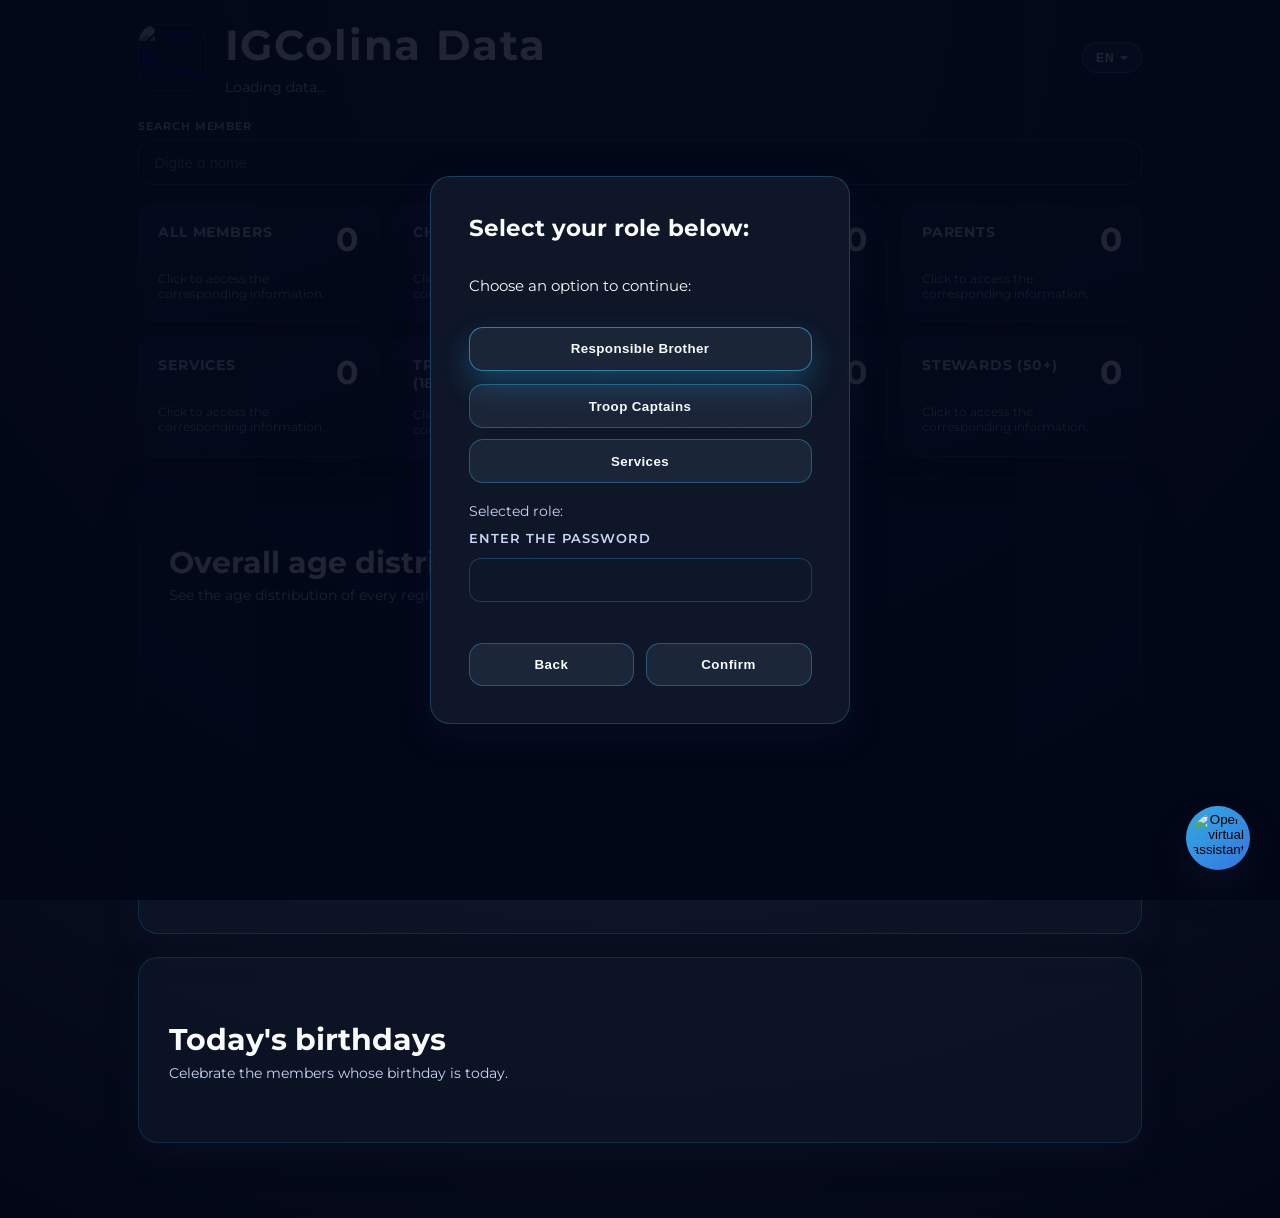
==== index.html @ 629c03e0 "Show service categories as tags" ====
<!DOCTYPE html>
<html lang="pt-BR">
  <head>
    <meta charset="UTF-8" />
    <meta name="viewport" content="width=device-width, initial-scale=1" />
    <title>Dados da IGColina</title>
    <link rel="stylesheet" href="styles.css" />
    <link rel="preconnect" href="https://fonts.googleapis.com" />
    <link rel="preconnect" href="https://fonts.gstatic.com" crossorigin />
    <link
      href="https://fonts.googleapis.com/css2?family=Montserrat:wght@400;600;700&display=swap"
      rel="stylesheet"
    />
  </head>
  <body data-page="dashboard">
    <header class="app-header">
      <div class="branding">
        <a
          class="logo-link"
          href="index.html"
          aria-label="Início · Dados da IGColina"
        >
          <img
            class="logo-image"
            src="https://simp6.selti-delivery.ru/images3/Fulltv-1714e57181860ce81.png"
            alt="Logo da IGColina"
          />
        </a>
        <div class="header-content">
          <h1 id="app-title">Dados da IGColina</h1>
          <p id="last-updated">Carregando dados...</p>
        </div>
        <div class="language-switcher" id="language-switcher" hidden>
          <button
            type="button"
            class="language-toggle"
            id="language-toggle"
            aria-haspopup="true"
            aria-expanded="false"
            aria-label="Selecionar idioma"
          >
            <span id="language-toggle-label">PT</span>
          </button>
          <ul class="language-menu" id="language-menu" role="menu" hidden></ul>
        </div>
        <div class="user-profile" id="user-profile" hidden>
          <button
            type="button"
            class="user-profile-toggle"
            id="user-menu-toggle"
            aria-haspopup="true"
            aria-expanded="false"
          >
            <span class="user-profile-label" id="user-profile-label"
              >Perfil</span
            >
          </button>
          <div class="user-profile-menu" id="user-menu" role="menu" hidden>
            <p class="user-profile-title" id="user-profile-title">Perfil atual</p>
            <p class="user-profile-role" id="user-menu-role">—</p>
            <p class="user-profile-description" id="user-menu-detail"></p>
            <button
              type="button"
              class="user-profile-action"
              id="manage-services"
              role="menuitem"
            >
              Gerenciar serviços
            </button>
            <button
              type="button"
              class="user-profile-action"
              id="switch-user"
              role="menuitem"
            >
              Trocar de usuário
            </button>
          </div>
        </div>
      </div>
      <div class="search-wrapper">
        <label for="search" id="search-label">Pesquisar Irmão</label>
        <div class="search-input">
          <input
            type="search"
            id="search"
            placeholder="Digite o nome"
            autocomplete="off"
            aria-autocomplete="list"
          />
          <ul id="suggestions" role="listbox" aria-label="Sugestões"></ul>
        </div>
      </div>
    </header>

    <main>
      <section class="cards" aria-live="polite">
        <article class="card" data-category="total" role="button" tabindex="0">
          <div class="card-header">
            <h2>Total de Irmãos</h2>
            <span class="value" id="total-count">0</span>
          </div>
          <p class="card-hint">Clique para acessar as informações correspondentes.</p>
        </article>
        <article class="card" data-category="children" role="button" tabindex="0">
          <div class="card-header">
            <h2>Crianças (0-10)</h2>
            <span class="value" id="children-count">0</span>
          </div>
          <p class="card-hint">Clique para acessar as informações correspondentes.</p>
        </article>
        <article class="card" data-category="teens" role="button" tabindex="0">
          <div class="card-header">
            <h2>Adolescentes (11-17)</h2>
            <span class="value" id="teens-count">0</span>
          </div>
          <p class="card-hint">Clique para acessar as informações correspondentes.</p>
        </article>
        <article class="card" data-category="parents" role="button" tabindex="0">
          <div class="card-header">
            <h2>Pais</h2>
            <span class="value" id="parents-count">0</span>
          </div>
          <p class="card-hint">Clique para acessar as informações correspondentes.</p>
        </article>
        <article class="card" data-category="services" role="button" tabindex="0">
          <div class="card-header">
            <h2>Serviços</h2>
            <span class="value" id="services-count">0</span>
          </div>
          <p class="card-hint">Clique para acessar as informações correspondentes.</p>
        </article>
        <article class="card" data-category="captains" role="button" tabindex="0">
          <div class="card-header">
            <h2>Capitães de Tropa (18-29)</h2>
            <span class="value" id="captains-count">0</span>
          </div>
          <p class="card-hint">Clique para acessar as informações correspondentes.</p>
        </article>
        <article class="card" data-category="braves" role="button" tabindex="0">
          <div class="card-header">
            <h2>Valentes de Davi (30-49)</h2>
            <span class="value" id="braves-count">0</span>
          </div>
          <p class="card-hint">Clique para acessar as informações correspondentes.</p>
        </article>
        <article class="card" data-category="stewards" role="button" tabindex="0">
          <div class="card-header">
            <h2>Intendentes (50+)</h2>
            <span class="value" id="stewards-count">0</span>
          </div>
          <p class="card-hint">Clique para acessar as informações correspondentes.</p>
        </article>
      </section>

      <section class="overview" aria-labelledby="overview-title">
        <div class="section-header">
          <h2 id="overview-title">Distribuição geral de idades</h2>
          <p id="overview-description">
            Visualize a idade de todos os irmãos cadastrados.
          </p>
        </div>
        <div class="chart-container">
          <canvas id="overall-age-chart" aria-label="Gráfico geral de idades" role="img"></canvas>
          <p class="empty-message" id="overall-empty">Nenhum dado de idade disponível.</p>
        </div>
      </section>

      <section
        class="birthdays"
        id="birthday-section"
        aria-labelledby="birthday-title"
        hidden
      >
        <div class="section-header">
          <h2 id="birthday-title">Aniversariantes de hoje</h2>
          <p class="birthdays-description">
            Celebre com os irmãos que comemoram aniversário nesta data.
          </p>
        </div>
        <ul class="birthday-list" id="birthday-list" aria-live="polite"></ul>
        <p class="empty-message" id="birthday-empty">
          Nenhum aniversariante encontrado para hoje.
        </p>
      </section>

      <section id="status" class="status"></section>
    </main>

    <div
      class="parent-choice"
      id="parent-choice"
      role="dialog"
      aria-modal="true"
      aria-hidden="true"
      hidden
    >
      <div class="parent-choice-content" role="document">
        <button
          type="button"
          class="parent-choice-close"
          id="parent-choice-close"
          aria-label="Fechar"
        >
          ×
        </button>
        <h2 id="parent-choice-title">Selecione o responsável</h2>
        <p id="parent-choice-question">Pai ou mãe?</p>
        <div class="parent-choice-actions">
          <button type="button" id="parent-choice-father">Pai</button>
          <button type="button" id="parent-choice-mother">Mãe</button>
          <button type="button" id="parent-choice-cancel" class="secondary">
            Cancelar
          </button>
        </div>
      </div>
    </div>

    <div
      class="access-modal"
      id="access-modal"
      role="dialog"
      aria-modal="true"
      aria-hidden="true"
    >
      <div class="access-modal-content">
        <h2 id="access-title">Selecione a seguir sua função:</h2>
        <p id="access-description">Escolha uma opção para continuar:</p>
        <div class="access-options" id="access-options">
          <button type="button" data-access-role="responsavel">
            Irmão Responsável
          </button>
          <button type="button" data-access-role="capitao">
            Capitães de Tropa
          </button>
          <button type="button" data-access-role="servicos">
            Serviços
          </button>
        </div>
        <form class="access-form" id="access-form" hidden>
          <p class="access-selected-role" id="access-selected-text">
            Função selecionada: <span id="selected-role-label"></span>
          </p>
          <label for="access-password" id="access-password-label"
            >Digite a senha</label
          >
          <input
            type="password"
            id="access-password"
            name="access-password"
            autocomplete="off"
            required
          />
          <p class="access-error" id="access-error" role="alert"></p>
          <div class="access-actions">
            <button type="button" id="access-back">Voltar</button>
            <button type="submit" id="access-confirm">Confirmar</button>
          </div>
        </form>
      </div>
    </div>

    <div class="modal" id="details-modal" role="dialog" aria-modal="true" aria-hidden="true">
      <div class="modal-content">
        <button class="close-button" id="close-modal" aria-label="Fechar">
          &times;
        </button>
        <h2 id="modal-name">Detalhes</h2>
        <dl id="modal-details"></dl>
        <div class="service-controls" id="service-controls" hidden>
          <div class="service-tags-wrapper">
            <h3 id="service-tags-label">Serviços desempenhados</h3>
            <div
              class="service-tags"
              id="service-tags"
              aria-live="polite"
              aria-labelledby="service-tags-label"
            ></div>
          </div>
          <fieldset class="service-checklist" id="service-checklist" disabled>
            <legend id="service-select-label">Serviços disponíveis</legend>
            <div class="service-checklist-options" id="service-checklist-options"></div>
          </fieldset>
          <p class="service-feedback" id="service-feedback"></p>
        </div>
      </div>
    </div>

    <template id="detail-row-template">
      <div class="detail-row">
        <dt></dt>
        <dd></dd>
      </div>
    </template>

    <button
      type="button"
      class="assistant-toggle"
      id="assistant-toggle"
      aria-haspopup="dialog"
      aria-expanded="false"
      aria-controls="assistant-panel"
    >
      <img
        src="https://simp6.selti-delivery.ru/images3/3d-friendly-cute-robot-assistente-virtual-inteligente-bot-chatbot-mascote-ai-inteligencia-artificial_95505-3959f41aca59707a80b.jpg"
        alt="Abrir assistente virtual"
      />
    </button>
    <div
      class="assistant-panel"
      id="assistant-panel"
      role="dialog"
      aria-modal="false"
      tabindex="-1"
      hidden
    >
      <div class="assistant-header">
        <div>
          <h2 id="assistant-title">JP assistant</h2>
          <p id="assistant-subtitle">Posso ajudar com dúvidas sobre a dashboard.</p>
        </div>
        <button
          type="button"
          class="assistant-close"
          id="assistant-close"
          aria-label="Fechar assistente"
        >
          &times;
        </button>
      </div>
      <div class="assistant-body">
        <div
          class="assistant-conversation"
          id="assistant-conversation"
          aria-live="polite"
        ></div>
        <div class="assistant-questions" id="assistant-questions"></div>
        <form class="assistant-form" id="assistant-form" hidden>
          <label class="sr-only" for="assistant-input" id="assistant-input-label"
            >Descreva sua dúvida</label
          >
          <div class="assistant-input-group">
            <input
              type="text"
              id="assistant-input"
              name="assistant-input"
              placeholder="Digite sua dúvida"
              autocomplete="off"
            />
            <button type="submit" id="assistant-submit">Enviar</button>
          </div>
        </form>
      </div>
    </div>

    <script src="https://cdn.jsdelivr.net/npm/chart.js"></script>
    <script src="script.js" type="module"></script>
  </body>
</html>
---- styles.css ----
:root {
  --bg: #0f172a;
  --bg-card: #1e293b;
  --bg-card-hover: #27344d;
  --text-primary: #f8fafc;
  --text-secondary: #cbd5f5;
  --accent: #38bdf8;
  --danger: #f87171;
  --shadow: 0 12px 32px rgba(15, 23, 42, 0.4);
  font-size: 15px;
}

* {
  box-sizing: border-box;
}

body {
  margin: 0;
  font-family: "Montserrat", system-ui, -apple-system, BlinkMacSystemFont,
    "Segoe UI", sans-serif;
  background: radial-gradient(circle at top, #1f2937 0%, #0b1120 60%, #020617);
  color: var(--text-primary);
  min-height: 100vh;
  display: flex;
  flex-direction: column;
}

body.access-locked {
  overflow: hidden;
}

main {
  flex: 1;
  padding: 1.25rem clamp(1rem, 3vw, 3rem) 2.5rem;
  max-width: 1080px;
  width: 100%;
  margin: 0 auto;
}

.app-header {
  padding: 1.25rem clamp(1rem, 3vw, 3rem) 0;
  display: flex;
  flex-direction: column;
  gap: 1.5rem;
  max-width: 1080px;
  margin: 0 auto;
  width: 100%;
}

.branding {
  display: flex;
  align-items: center;
  gap: 1.25rem;
  flex-wrap: wrap;
}

.logo-link {
  display: inline-flex;
  align-items: center;
  justify-content: center;
  width: clamp(3rem, 8vw, 4.5rem);
  aspect-ratio: 1;
  border-radius: 18px;
  background: rgba(15, 23, 42, 0.6);
  border: 1px solid rgba(56, 189, 248, 0.2);
  box-shadow: var(--shadow);
  overflow: hidden;
}

.logo-link:hover,
.logo-link:focus-visible {
  outline: none;
  border-color: rgba(56, 189, 248, 0.5);
  box-shadow: 0 16px 32px rgba(8, 47, 73, 0.55);
}

.logo-image {
  width: 100%;
  height: 100%;
  object-fit: contain;
}

.header-content {
  display: flex;
  flex-direction: column;
  gap: 0.5rem;
}

.language-switcher {
  margin-left: auto;
  position: relative;
  display: flex;
  align-items: center;
}

.language-switcher[hidden] {
  display: none !important;
}

.language-toggle {
  display: inline-flex;
  align-items: center;
  justify-content: center;
  gap: 0.35rem;
  padding: 0.5rem 0.85rem;
  border-radius: 999px;
  border: 1px solid rgba(56, 189, 248, 0.45);
  background: rgba(56, 189, 248, 0.12);
  color: var(--text-primary);
  font-weight: 600;
  font-size: 0.8rem;
  letter-spacing: 0.08em;
  cursor: pointer;
  text-transform: uppercase;
  transition: background 0.2s ease, border 0.2s ease, box-shadow 0.2s ease,
    transform 0.2s ease;
}

.language-toggle::after {
  content: "";
  border: 0.3rem solid transparent;
  border-top-color: currentColor;
  transform: translateY(0.15rem);
  transition: transform 0.2s ease;
}

.language-switcher.open .language-toggle::after {
  transform: translateY(0.15rem) rotate(180deg);
}

.language-toggle:hover,
.language-toggle:focus-visible {
  outline: none;
  border-color: rgba(56, 189, 248, 0.75);
  background: rgba(56, 189, 248, 0.2);
  box-shadow: 0 12px 24px rgba(56, 189, 248, 0.18);
}

.language-menu {
  position: absolute;
  top: calc(100% + 0.5rem);
  right: 0;
  min-width: 180px;
  background: var(--bg-card);
  border: 1px solid rgba(56, 189, 248, 0.35);
  border-radius: 12px;
  box-shadow: var(--shadow);
  padding: 0.4rem;
  list-style: none;
  margin: 0;
  display: flex;
  flex-direction: column;
  gap: 0.25rem;
  z-index: 35;
}

.language-menu[hidden] {
  display: none;
}

.language-menu button {
  width: 100%;
  padding: 0.55rem 0.75rem;
  border-radius: 9px;
  border: none;
  background: transparent;
  color: var(--text-primary);
  font-weight: 600;
  font-size: 0.82rem;
  letter-spacing: 0.03em;
  text-align: left;
  cursor: pointer;
  display: flex;
  align-items: center;
  justify-content: space-between;
  gap: 0.5rem;
  transition: background 0.2s ease, transform 0.2s ease;
}

.language-menu button span {
  font-size: 0.72rem;
  color: var(--text-secondary);
  letter-spacing: 0.04em;
}

.language-menu button:hover,
.language-menu button:focus-visible {
  outline: none;
  background: rgba(56, 189, 248, 0.18);
  transform: translateY(-1px);
}

.language-menu button.active {
  background: rgba(56, 189, 248, 0.28);
}

.user-profile {
  margin-left: 0.75rem;
  position: relative;
  display: flex;
  align-items: center;
}

.user-profile[hidden] {
  display: none !important;
}

.user-profile-toggle {
  display: inline-flex;
  align-items: center;
  gap: 0.5rem;
  padding: 0.55rem 1rem;
  border-radius: 999px;
  border: 1px solid rgba(56, 189, 248, 0.45);
  background: rgba(56, 189, 248, 0.12);
  color: var(--text-primary);
  font-weight: 600;
  font-size: 0.85rem;
  letter-spacing: 0.02em;
  cursor: pointer;
  transition: background 0.2s ease, border 0.2s ease,
    box-shadow 0.2s ease, transform 0.2s ease;
}

.user-profile-toggle::after {
  content: "";
  border: 0.35rem solid transparent;
  border-top-color: currentColor;
  transform: translateY(0.15rem);
  transition: transform 0.2s ease;
}

.user-profile-toggle:hover,
.user-profile-toggle:focus-visible {
  outline: none;
  border-color: rgba(56, 189, 248, 0.75);
  background: rgba(56, 189, 248, 0.2);
  box-shadow: 0 12px 28px rgba(56, 189, 248, 0.2);
}

.user-profile.open .user-profile-toggle {
  background: rgba(56, 189, 248, 0.24);
  border-color: rgba(56, 189, 248, 0.9);
}

.user-profile.open .user-profile-toggle::after {
  transform: translateY(0.15rem) rotate(180deg);
}

.user-profile-menu {
  position: absolute;
  top: calc(100% + 0.5rem);
  right: 0;
  min-width: 240px;
  background: var(--bg-card);
  border: 1px solid rgba(56, 189, 248, 0.35);
  border-radius: 14px;
  box-shadow: var(--shadow);
  padding: 1rem;
  display: flex;
  flex-direction: column;
  gap: 0.75rem;
  z-index: 30;
}

.user-profile-menu[hidden] {
  display: none;
}

.user-profile-title {
  margin: 0;
  font-size: 0.75rem;
  text-transform: uppercase;
  letter-spacing: 0.12em;
  color: var(--text-secondary);
}

.user-profile-role {
  margin: 0;
  font-size: 1rem;
  font-weight: 700;
}

.user-profile-description {
  margin: 0;
  font-size: 0.85rem;
  color: var(--text-secondary);
  line-height: 1.45;
}

.user-profile-action {
  align-self: flex-start;
  padding: 0.55rem 0.95rem;
  border-radius: 10px;
  border: 1px solid rgba(56, 189, 248, 0.55);
  background: rgba(56, 189, 248, 0.15);
  color: var(--text-primary);
  font-weight: 600;
  font-size: 0.85rem;
  letter-spacing: 0.02em;
  cursor: pointer;
  transition: background 0.2s ease, border 0.2s ease, transform 0.2s ease,
    box-shadow 0.2s ease;
}

.user-profile-action:hover,
.user-profile-action:focus-visible {
  outline: none;
  background: rgba(56, 189, 248, 0.3);
  border-color: rgba(56, 189, 248, 0.85);
  box-shadow: 0 14px 32px rgba(56, 189, 248, 0.22);
}

.app-header h1 {
  margin: 0;
  font-size: clamp(1.8rem, 5vw, 2.8rem);
  font-weight: 700;
  letter-spacing: 0.04em;
}

@media (max-width: 600px) {
  .branding {
    flex-direction: row;
    align-items: flex-start;
  }

  .logo-link {
    margin-top: 0.35rem;
  }

  .language-switcher {
    order: 2;
    width: 100%;
    margin-left: 0;
    justify-content: flex-start;
  }

  .language-toggle {
    width: 100%;
    justify-content: space-between;
  }

  .language-menu {
    width: min(100%, 240px);
  }

  .user-profile {
    order: 3;
    width: 100%;
    margin-left: 0;
    justify-content: flex-start;
  }

  .user-profile-toggle {
    width: 100%;
    justify-content: space-between;
  }

  .user-profile-menu {
    width: min(100%, 280px);
  }
}

@media (max-width: 900px) {
  main,
  .app-header {
    padding-left: clamp(1rem, 4vw, 2rem);
    padding-right: clamp(1rem, 4vw, 2rem);
  }

  .cards {
    grid-template-columns: repeat(auto-fit, minmax(180px, 1fr));
  }
}

@media (max-width: 600px) {
  main,
  .app-header {
    padding-left: 1rem;
    padding-right: 1rem;
  }

  .cards {
    grid-template-columns: repeat(auto-fit, minmax(160px, 1fr));
    gap: 0.85rem;
  }

  .card {
    padding: 1.1rem;
    gap: 0.85rem;
  }

  .card h2 {
    font-size: 0.9rem;
  }

  .card .value {
    font-size: clamp(1.6rem, 9vw, 1.9rem);
  }

  .card-header {
    flex-direction: column;
    align-items: flex-start;
    gap: 0.35rem;
  }

  .card .value {
    align-self: flex-start;
  }

  .overview,
  .category-panel {
    padding: 1.25rem;
  }

  .chart-container {
    min-height: 220px;
  }

  .chart-container canvas {
    height: 240px !important;
  }
}

.home-link {
  color: inherit;
  text-decoration: none;
}

.home-link:hover,
.home-link:focus-visible {
  color: var(--accent);
  outline: none;
}

#last-updated {
  margin: 0;
  color: var(--text-secondary);
  font-size: 0.95rem;
}

.search-wrapper {
  display: grid;
  gap: 0.5rem;
}

.search-wrapper label {
  font-weight: 600;
  text-transform: uppercase;
  letter-spacing: 0.08em;
  font-size: 0.75rem;
  color: var(--text-secondary);
}

.search-input {
  position: relative;
}

.search-input input {
  width: 100%;
  padding: 0.85rem 1rem;
  border-radius: 14px;
  border: 1px solid rgba(148, 163, 184, 0.3);
  background: rgba(15, 23, 42, 0.7);
  color: inherit;
  font-size: 1rem;
  transition: border-color 0.2s ease, box-shadow 0.2s ease;
}

.search-input input:focus {
  outline: none;
  border-color: var(--accent);
  box-shadow: 0 0 0 3px rgba(56, 189, 248, 0.25);
}

#suggestions {
  position: absolute;
  inset: auto 0 0 0;
  transform: translateY(100%);
  background: rgba(15, 23, 42, 0.95);
  border-radius: 14px;
  border: 1px solid rgba(148, 163, 184, 0.15);
  margin: 0;
  padding: 0.35rem 0;
  list-style: none;
  max-height: 14rem;
  overflow-y: auto;
  box-shadow: var(--shadow);
  display: none;
  z-index: 10;
}

#suggestions.visible {
  display: block;
}

#suggestions li {
  padding: 0.65rem 1rem;
  cursor: pointer;
  font-size: 0.95rem;
}

#suggestions li:hover,
#suggestions li:focus {
  background: rgba(56, 189, 248, 0.12);
}

.cards {
  display: grid;
  grid-template-columns: repeat(auto-fit, minmax(200px, 1fr));
  gap: 1rem;
}

.card {
  background: linear-gradient(160deg, rgba(30, 41, 59, 0.95), rgba(15, 23, 42, 0.95));
  border-radius: 16px;
  padding: 1.25rem;
  box-shadow: var(--shadow);
  border: 1px solid rgba(56, 189, 248, 0.12);
  transition: transform 0.3s ease, box-shadow 0.3s ease, border-color 0.3s ease;
  cursor: pointer;
  display: flex;
  flex-direction: column;
  gap: 1rem;
}

.card.restricted {
  cursor: not-allowed;
  opacity: 0.75;
  border-color: rgba(148, 163, 184, 0.25);
  box-shadow: none;
}

.card.restricted:hover,
.card.restricted:focus-visible {
  transform: none;
  box-shadow: var(--shadow);
  border-color: rgba(148, 163, 184, 0.25);
}

.card.restricted .card-hint {
  color: rgba(226, 232, 240, 0.55);
}

.card:hover,
.card:focus-visible {
  transform: translateY(-6px);
  box-shadow: 0 16px 36px rgba(8, 47, 73, 0.55);
  border-color: rgba(56, 189, 248, 0.4);
  outline: none;
}

.card.active {
  border-color: var(--accent);
  box-shadow: 0 18px 40px rgba(56, 189, 248, 0.35);
}

.card-header {
  display: flex;
  align-items: flex-start;
  justify-content: space-between;
  gap: 0.5rem;
}

.card h2 {
  margin: 0;
  font-size: 0.95rem;
  text-transform: uppercase;
  letter-spacing: 0.06em;
  color: var(--text-secondary);
  flex: 1;
}

.card .value {
  font-size: clamp(1.8rem, 5vw, 2.2rem);
  font-weight: 700;
  color: var(--text-primary);
  line-height: 1;
  flex-shrink: 0;
}

.card-hint {
  margin: 0;
  font-size: 0.8rem;
  color: rgba(226, 232, 240, 0.75);
}

.section-header {
  display: grid;
  gap: 0.35rem;
  margin: clamp(1.5rem, 4vw, 2.25rem) 0 1rem;
}

.section-header h2 {
  margin: 0;
  font-size: clamp(1.4rem, 4vw, 2rem);
}

.section-header p {
  margin: 0;
  color: var(--text-secondary);
  font-size: 0.95rem;
}

.overview,
.category-panel,
.birthdays {
  background: rgba(15, 23, 42, 0.65);
  border-radius: 20px;
  padding: clamp(1.25rem, 3vw, 2rem);
  box-shadow: var(--shadow);
  border: 1px solid rgba(56, 189, 248, 0.15);
  margin-top: 1.5rem;
}

.birthdays {
  display: grid;
  gap: 1rem;
}

.birthdays-description {
  font-size: 0.9rem;
  color: rgba(226, 232, 240, 0.75);
}

.birthday-list {
  list-style: none;
  margin: 0;
  padding: 0;
  display: grid;
  gap: 0.75rem;
}

.birthday-item {
  display: flex;
  align-items: center;
  justify-content: space-between;
  gap: 0.75rem;
  padding: 0.85rem 1rem;
  border-radius: 16px;
  background: rgba(30, 41, 59, 0.6);
  border: 1px solid rgba(56, 189, 248, 0.12);
  box-shadow: 0 10px 25px rgba(15, 23, 42, 0.35);
}

.birthday-name {
  font-weight: 600;
  color: var(--text-primary);
}

.birthday-meta {
  display: flex;
  align-items: center;
  gap: 0.5rem;
  font-size: 0.85rem;
  color: var(--text-secondary);
}

.birthday-meta span {
  display: inline-flex;
  align-items: center;
  gap: 0.25rem;
}

.birthday-empty {
  margin: 0;
  font-size: 0.9rem;
  color: rgba(226, 232, 240, 0.65);
}

.category-nav {
  margin-top: 1.5rem;
  background: rgba(15, 23, 42, 0.5);
  border-radius: 18px;
  padding: 1.15rem clamp(1rem, 3vw, 1.5rem);
  border: 1px solid rgba(56, 189, 248, 0.15);
  box-shadow: var(--shadow);
  display: flex;
  flex-direction: column;
  gap: 1rem;
}

.back-link {
  color: var(--accent);
  font-weight: 600;
  text-decoration: none;
  letter-spacing: 0.04em;
}

.back-link:hover,
.back-link:focus-visible {
  text-decoration: underline;
  outline: none;
}

.category-nav-list {
  display: flex;
  flex-wrap: wrap;
  gap: 0.5rem;
  list-style: none;
  padding: 0;
  margin: 0;
}

.category-nav-list a {
  display: inline-flex;
  align-items: center;
  gap: 0.35rem;
  padding: 0.5rem 0.85rem;
  border-radius: 999px;
  background: rgba(30, 41, 59, 0.7);
  border: 1px solid rgba(56, 189, 248, 0.2);
  color: var(--text-secondary);
  text-decoration: none;
  font-size: 0.85rem;
  transition: background 0.2s ease, color 0.2s ease, border-color 0.2s ease;
}

.category-nav-list a:hover,
.category-nav-list a:focus-visible {
  color: var(--text-primary);
  border-color: rgba(56, 189, 248, 0.45);
  outline: none;
}

.category-nav-list a.active {
  background: rgba(56, 189, 248, 0.2);
  border-color: var(--accent);
  color: var(--text-primary);
}

.category-nav-list a.restricted {
  opacity: 0.55;
  cursor: not-allowed;
  border-color: rgba(148, 163, 184, 0.25);
}

.category-nav-list a.restricted:hover,
.category-nav-list a.restricted:focus-visible {
  color: var(--text-secondary);
  border-color: rgba(148, 163, 184, 0.25);
}

.category-meta {
  margin-top: 0.75rem;
  color: var(--text-secondary);
  font-size: 0.95rem;
}

.category-controls {
  margin-top: 1rem;
  display: flex;
  align-items: center;
}

.category-controls[hidden] {
  display: none;
}

.category-filter {
  display: inline-flex;
  align-items: center;
  gap: 0.65rem;
  padding: 0.6rem 0.85rem;
  border-radius: 12px;
  background: rgba(30, 41, 59, 0.65);
  border: 1px solid rgba(56, 189, 248, 0.2);
  cursor: pointer;
  color: var(--text-secondary);
  font-size: 0.9rem;
  line-height: 1.4;
}

.category-filter:hover,
.category-filter:focus-within {
  border-color: rgba(56, 189, 248, 0.45);
  color: var(--text-primary);
}

.category-filter input {
  width: 1.1rem;
  height: 1.1rem;
  accent-color: var(--accent);
}

.category-filter small {
  display: block;
  font-size: 0.75rem;
  color: rgba(203, 213, 225, 0.8);
}

@media (max-width: 600px) {
  .category-controls {
    margin-top: 0.75rem;
  }

  .category-filter {
    width: 100%;
    justify-content: space-between;
  }
}

.chart-container {
  position: relative;
  min-height: 240px;
}

.chart-container canvas {
  width: 100% !important;
  height: 280px !important;
}

.empty-message {
  margin: 0;
  text-align: center;
  color: var(--text-secondary);
  font-size: 0.95rem;
  display: none;
}

.empty-message.visible {
  display: block;
  padding: 1rem 0;
}

.people-grid {
  display: grid;
  grid-template-columns: repeat(auto-fit, minmax(240px, 1fr));
  gap: 1.25rem;
  margin-top: 1.5rem;
}

.service-summary {
  margin-top: 2rem;
  display: grid;
  gap: 1.25rem;
}

.service-summary-header h3 {
  margin: 0;
  font-size: 1.1rem;
}

.service-summary-header p {
  margin: 0;
  color: var(--text-secondary);
  font-size: 0.9rem;
}

.service-summary-grid {
  display: grid;
  grid-template-columns: repeat(auto-fit, minmax(180px, 1fr));
  gap: 1rem;
}

.service-summary-card {
  border-radius: 14px;
  padding: 1rem 1.1rem;
  border: 1px solid rgba(56, 189, 248, 0.15);
  background: linear-gradient(155deg, rgba(30, 41, 59, 0.9), rgba(15, 23, 42, 0.88));
  display: grid;
  gap: 0.35rem;
  cursor: pointer;
  transition: transform 0.2s ease, border-color 0.2s ease, box-shadow 0.2s ease;
  color: var(--text-primary);
}

.service-summary-card:hover,
.service-summary-card:focus-visible {
  transform: translateY(-3px);
  border-color: rgba(56, 189, 248, 0.4);
  box-shadow: 0 12px 25px rgba(15, 23, 42, 0.45);
  outline: none;
}

.service-summary-card.active {
  border-color: rgba(56, 189, 248, 0.55);
  box-shadow: 0 14px 30px rgba(15, 23, 42, 0.55);
}

.service-summary-card strong {
  font-size: 0.95rem;
  font-weight: 600;
}

.service-summary-card span {
  font-size: 0.85rem;
  color: var(--text-primary);
}

.person-card {
  background: linear-gradient(160deg, rgba(30, 41, 59, 0.9), rgba(15, 23, 42, 0.9));
  border-radius: 16px;
  padding: 1.25rem;
  border: 1px solid rgba(56, 189, 248, 0.15);
  display: grid;
  gap: 0.5rem;
  transition: transform 0.2s ease, border-color 0.2s ease;
  cursor: pointer;
}

.person-card:hover,
.person-card:focus-visible {
  transform: translateY(-4px);
  border-color: rgba(56, 189, 248, 0.4);
  outline: none;
}

.person-card strong {
  font-size: 1.05rem;
}

.person-card span {
  color: var(--text-secondary);
  font-size: 0.9rem;
}

.service-tags {
  display: flex;
  flex-wrap: wrap;
  gap: 0.4rem;
  margin-top: 0.35rem;
}

.person-card .service-tag {
  display: inline-flex;
  align-items: center;
  gap: 0.35rem;
  background: rgba(56, 189, 248, 0.14);
  border: 1px solid rgba(56, 189, 248, 0.25);
  color: #e0f2fe;
  padding: 0.3rem 0.6rem;
  border-radius: 999px;
  font-size: 0.75rem;
  text-transform: uppercase;
  letter-spacing: 0.04em;
  justify-self: flex-start;
}

.parent-card {
  background: linear-gradient(160deg, rgba(30, 41, 59, 0.9), rgba(15, 23, 42, 0.9));
  border-radius: 16px;
  padding: 1.25rem;
  border: 1px solid rgba(56, 189, 248, 0.18);
  display: flex;
  flex-direction: column;
  gap: 0.45rem;
  transition: transform 0.2s ease, border-color 0.2s ease;
  cursor: pointer;
}

.parent-card:hover,
.parent-card:focus-visible {
  transform: translateY(-4px);
  border-color: rgba(56, 189, 248, 0.45);
  outline: none;
}

.parent-line {
  font-size: 0.95rem;
  color: var(--text-secondary);
}

.parent-line-father,
.parent-line-mother {
  color: var(--text-primary);
  font-weight: 600;
}

.parent-line-child {
  color: var(--text-secondary);
  font-size: 0.9rem;
}


.status {
  margin-top: 2.5rem;
  text-align: center;
  font-size: 0.95rem;
  color: var(--text-secondary);
}

.status-message {
  margin: 0;
}

.status-tagline {
  margin-top: 0.35rem;
  font-size: 0.85rem;
  color: var(--text-secondary);
}

.status.error {
  color: var(--danger);
}

.assistant-toggle {
  position: fixed;
  right: clamp(1rem, 4vw, 2rem);
  bottom: clamp(1rem, 4vw, 2rem);
  width: clamp(3.5rem, 14vw, 4.25rem);
  height: clamp(3.5rem, 14vw, 4.25rem);
  border-radius: 50%;
  border: none;
  background: linear-gradient(135deg, rgba(56, 189, 248, 0.9), rgba(59, 130, 246, 0.9));
  box-shadow: 0 20px 35px rgba(15, 23, 42, 0.45);
  display: grid;
  place-items: center;
  cursor: pointer;
  padding: 0.35rem;
  transition: transform 0.2s ease, box-shadow 0.2s ease;
  z-index: 1200;
}

.assistant-toggle img {
  width: 100%;
  height: 100%;
  object-fit: cover;
  border-radius: 50%;
}

.assistant-toggle:hover,
.assistant-toggle:focus-visible {
  transform: translateY(-2px) scale(1.02);
  box-shadow: 0 24px 45px rgba(15, 23, 42, 0.5);
  outline: none;
}

.assistant-panel {
  position: fixed;
  right: clamp(1rem, 4vw, 2rem);
  bottom: calc(clamp(1rem, 4vw, 2rem) + clamp(4rem, 16vw, 4.75rem));
  width: min(340px, calc(100vw - 2rem));
  background: rgba(15, 23, 42, 0.95);
  border-radius: 22px;
  border: 1px solid rgba(56, 189, 248, 0.2);
  box-shadow: 0 25px 60px rgba(15, 23, 42, 0.55);
  padding: 1.2rem;
  display: flex;
  flex-direction: column;
  gap: 1rem;
  z-index: 1300;
}

.assistant-panel[hidden] {
  display: none !important;
  opacity: 0;
  pointer-events: none;
}

.assistant-header {
  display: flex;
  justify-content: space-between;
  align-items: flex-start;
  gap: 0.75rem;
}

.assistant-header h2 {
  margin: 0;
  font-size: 1.15rem;
}

.assistant-header p {
  margin: 0.25rem 0 0;
  font-size: 0.85rem;
  color: rgba(226, 232, 240, 0.75);
}

.assistant-close {
  border: none;
  background: transparent;
  color: rgba(226, 232, 240, 0.85);
  font-size: 1.5rem;
  cursor: pointer;
  line-height: 1;
}

.assistant-body {
  display: grid;
  gap: 0.85rem;
}

.assistant-conversation {
  max-height: 260px;
  overflow-y: auto;
  display: grid;
  gap: 0.6rem;
  padding-right: 0.4rem;
}

.assistant-message {
  display: grid;
  gap: 0.25rem;
  padding: 0.75rem 0.9rem;
  border-radius: 14px;
  background: rgba(30, 41, 59, 0.6);
  border: 1px solid rgba(56, 189, 248, 0.12);
}

.assistant-message.user {
  background: rgba(56, 189, 248, 0.18);
  border-color: rgba(56, 189, 248, 0.35);
}

.assistant-message strong {
  font-size: 0.75rem;
  text-transform: uppercase;
  letter-spacing: 0.08em;
  color: rgba(148, 163, 184, 0.9);
}

.assistant-message p {
  margin: 0;
  font-size: 0.88rem;
  color: var(--text-primary);
  line-height: 1.45;
}

.assistant-message.typing {
  background: rgba(56, 189, 248, 0.12);
  border-color: rgba(56, 189, 248, 0.25);
}

.assistant-typing {
  display: inline-flex;
  align-items: center;
  gap: 0.35rem;
  color: rgba(148, 163, 184, 0.95);
}

.typing-dots {
  display: inline-flex;
  gap: 0.25rem;
}

.typing-dots span {
  width: 0.35rem;
  height: 0.35rem;
  border-radius: 999px;
  background: currentColor;
  opacity: 0.25;
  transform: translateY(0);
  animation: assistantTyping 1s infinite ease-in-out;
}

.typing-dots span:nth-child(2) {
  animation-delay: 0.2s;
}

.typing-dots span:nth-child(3) {
  animation-delay: 0.4s;
}

@keyframes assistantTyping {
  0%,
  80%,
  100% {
    opacity: 0.25;
    transform: translateY(0);
  }
  40% {
    opacity: 1;
    transform: translateY(-0.2rem);
  }
}

.assistant-questions {
  display: grid;
  gap: 0.5rem;
}

.assistant-questions button {
  width: 100%;
  border-radius: 14px;
  border: 1px solid rgba(56, 189, 248, 0.25);
  background: rgba(15, 23, 42, 0.7);
  color: var(--text-primary);
  font-weight: 600;
  padding: 0.65rem 0.75rem;
  text-align: left;
  cursor: pointer;
  transition: border-color 0.2s ease, background 0.2s ease;
}

.assistant-questions button:hover,
.assistant-questions button:focus-visible {
  border-color: rgba(56, 189, 248, 0.65);
  background: rgba(37, 99, 235, 0.25);
  outline: none;
}

.assistant-form {
  display: grid;
  gap: 0.5rem;
}

.assistant-input-group {
  display: flex;
  gap: 0.5rem;
}

.assistant-input-group input {
  flex: 1;
  border-radius: 14px;
  border: 1px solid rgba(148, 163, 184, 0.3);
  background: rgba(15, 23, 42, 0.7);
  color: inherit;
  padding: 0.65rem 0.9rem;
}

.assistant-input-group input:focus {
  outline: none;
  border-color: var(--accent);
  box-shadow: 0 0 0 3px rgba(56, 189, 248, 0.25);
}

.assistant-input-group button {
  border-radius: 14px;
  border: none;
  background: linear-gradient(135deg, rgba(56, 189, 248, 0.85), rgba(59, 130, 246, 0.85));
  color: #0b1120;
  font-weight: 700;
  padding: 0.65rem 1.1rem;
  cursor: pointer;
}

.assistant-empty {
  margin: 0;
  font-size: 0.85rem;
  color: rgba(148, 163, 184, 0.85);
}

.sr-only {
  position: absolute;
  width: 1px;
  height: 1px;
  padding: 0;
  margin: -1px;
  overflow: hidden;
  clip: rect(0, 0, 0, 0);
  border: 0;
}

@media (max-width: 600px) {
  .assistant-panel {
    right: 1rem;
    left: 1rem;
    width: auto;
    bottom: calc(clamp(1rem, 4vw, 2rem) + clamp(4rem, 16vw, 4.75rem));
  }

  .assistant-toggle {
    right: 1rem;
    bottom: 1rem;
  }
}

.parent-choice[hidden] {
  display: none !important;
}

.parent-choice {
  position: fixed;
  inset: 0;
  display: none;
  align-items: center;
  justify-content: center;
  padding: clamp(1rem, 4vw, 2rem);
  background: rgba(2, 6, 23, 0.82);
  z-index: 1180;
}

.parent-choice[aria-hidden="false"] {
  display: flex;
}

.parent-choice-content {
  position: relative;
  background: rgba(15, 23, 42, 0.96);
  border-radius: 18px;
  border: 1px solid rgba(56, 189, 248, 0.28);
  padding: clamp(1.25rem, 4vw, 2rem);
  width: min(360px, 100%);
  box-shadow: var(--shadow);
  display: grid;
  gap: 1rem;
}

.parent-choice-close {
  position: absolute;
  top: 0.75rem;
  right: 0.75rem;
  background: transparent;
  border: none;
  color: var(--text-secondary);
  font-size: 1.5rem;
  line-height: 1;
  cursor: pointer;
  transition: color 0.2s ease;
}

.parent-choice-close:hover,
.parent-choice-close:focus-visible {
  color: var(--text-primary);
  outline: none;
}

.parent-choice h2 {
  margin: 0;
  font-size: 1.35rem;
}

.parent-choice p {
  margin: 0;
  color: var(--text-secondary);
  font-size: 0.95rem;
}

.parent-choice-actions {
  display: flex;
  flex-wrap: wrap;
  gap: 0.75rem;
}

.parent-choice-actions button {
  flex: 1 1 45%;
  padding: 0.8rem 1rem;
  border-radius: 14px;
  border: 1px solid rgba(56, 189, 248, 0.35);
  background: rgba(30, 41, 59, 0.85);
  color: var(--text-primary);
  font-weight: 600;
  letter-spacing: 0.02em;
  cursor: pointer;
  transition: transform 0.2s ease, border-color 0.2s ease, box-shadow 0.2s ease;
}

.parent-choice-actions button:hover,
.parent-choice-actions button:focus-visible {
  transform: translateY(-2px);
  border-color: rgba(56, 189, 248, 0.55);
  box-shadow: 0 12px 24px rgba(56, 189, 248, 0.2);
  outline: none;
}

.parent-choice-actions button.secondary {
  background: transparent;
  border-color: rgba(148, 163, 184, 0.35);
  color: var(--text-secondary);
}

.parent-choice-actions button.secondary:hover,
.parent-choice-actions button.secondary:focus-visible {
  border-color: rgba(148, 163, 184, 0.6);
  color: var(--text-primary);
  box-shadow: none;
  transform: translateY(-2px);
}


.access-modal {
  position: fixed;
  inset: 0;
  background: rgba(2, 6, 23, 0.88);
  display: flex;
  align-items: center;
  justify-content: center;
  padding: clamp(1rem, 4vw, 2rem);
  visibility: hidden;
  opacity: 0;
  transition: opacity 0.25s ease;
  z-index: 1200;
}

.access-modal.visible {
  visibility: visible;
  opacity: 1;
}

.access-modal-content {
  background: rgba(15, 23, 42, 0.96);
  border-radius: 20px;
  padding: clamp(1.75rem, 4vw, 2.5rem);
  width: min(420px, 100%);
  box-shadow: var(--shadow);
  border: 1px solid rgba(56, 189, 248, 0.25);
  display: grid;
  gap: 1.25rem;
}

.access-modal h2 {
  margin: 0;
  font-size: 1.5rem;
}

.access-options {
  display: grid;
  gap: 0.75rem;
}

.access-options button {
  padding: 0.9rem 1.1rem;
  border-radius: 14px;
  border: 1px solid rgba(56, 189, 248, 0.35);
  background: rgba(30, 41, 59, 0.85);
  color: var(--text-primary);
  font-weight: 600;
  letter-spacing: 0.03em;
  cursor: pointer;
  transition: transform 0.2s ease, border-color 0.2s ease, box-shadow 0.2s ease;
}

.access-options button:hover,
.access-options button:focus-visible {
  transform: translateY(-2px);
  border-color: rgba(56, 189, 248, 0.6);
  box-shadow: 0 14px 30px rgba(56, 189, 248, 0.25);
  outline: none;
}

.access-form {
  display: grid;
  gap: 0.75rem;
}

.access-form label {
  font-size: 0.85rem;
  font-weight: 600;
  text-transform: uppercase;
  letter-spacing: 0.08em;
  color: var(--text-secondary);
}

.access-form input {
  padding: 0.85rem 1rem;
  border-radius: 12px;
  border: 1px solid rgba(56, 189, 248, 0.25);
  background: rgba(15, 23, 42, 0.85);
  color: var(--text-primary);
  font-size: 1rem;
}

.access-form input:focus {
  outline: none;
  border-color: rgba(56, 189, 248, 0.55);
  box-shadow: 0 0 0 3px rgba(56, 189, 248, 0.2);
}

.access-selected-role {
  margin: 0;
  font-size: 0.95rem;
  color: var(--text-secondary);
}

.access-error {
  margin: 0;
  color: var(--danger);
  font-size: 0.85rem;
  min-height: 1.25rem;
}

.access-actions {
  display: flex;
  justify-content: space-between;
  gap: 0.75rem;
}

.access-actions button {
  flex: 1;
  padding: 0.85rem 1rem;
  border-radius: 14px;
  border: 1px solid rgba(56, 189, 248, 0.35);
  background: rgba(30, 41, 59, 0.9);
  color: var(--text-primary);
  font-weight: 600;
  letter-spacing: 0.04em;
  cursor: pointer;
  transition: border-color 0.2s ease, box-shadow 0.2s ease;
}

.access-actions button:hover,
.access-actions button:focus-visible {
  border-color: rgba(56, 189, 248, 0.6);
  box-shadow: 0 12px 28px rgba(56, 189, 248, 0.2);
  outline: none;
}

.modal {
  position: fixed;
  inset: 0;
  background: rgba(2, 6, 23, 0.75);
  display: flex;
  align-items: center;
  justify-content: center;
  padding: clamp(1rem, 4vw, 2rem);
  visibility: hidden;
  opacity: 0;
  transition: opacity 0.2s ease;
}

.modal[aria-hidden="false"] {
  visibility: visible;
  opacity: 1;
}

.modal-content {
  background: rgba(15, 23, 42, 0.95);
  border-radius: 18px;
  padding: clamp(1.5rem, 4vw, 2.5rem);
  width: min(500px, 100%);
  max-height: 90vh;
  overflow-y: auto;
  box-shadow: var(--shadow);
  border: 1px solid rgba(56, 189, 248, 0.2);
  position: relative;
}

.close-button {
  position: absolute;
  top: 1rem;
  right: 1rem;
  border: none;
  background: transparent;
  color: var(--text-secondary);
  font-size: 1.8rem;
  cursor: pointer;
}

.close-button:hover {
  color: var(--accent);
}

#modal-name {
  margin-top: 0;
  margin-bottom: 1rem;
  font-size: 1.5rem;
}

.detail-row {
  display: grid;
  grid-template-columns: 1fr;
  gap: 0.25rem;
  padding: 0.75rem 0;
  border-bottom: 1px solid rgba(148, 163, 184, 0.15);
}

.detail-row:last-child {
  border-bottom: none;
}

.detail-row dt {
  font-size: 0.75rem;
  text-transform: uppercase;
  letter-spacing: 0.08em;
  color: var(--text-secondary);
}

.detail-row dd {
  margin: 0;
  font-size: 1.05rem;
  font-weight: 600;
}

.service-controls {
  margin-top: 1.5rem;
  padding-top: 1.25rem;
  border-top: 1px solid rgba(148, 163, 184, 0.15);
  display: grid;
  gap: 0.9rem;
}

.service-tags-wrapper {
  display: grid;
  gap: 0.35rem;
}

.service-tags-wrapper h3 {
  margin: 0;
  font-size: 0.8rem;
  text-transform: uppercase;
  letter-spacing: 0.08em;
  color: var(--text-secondary);
}

.service-tags {
  display: flex;
  flex-wrap: wrap;
  gap: 0.45rem;
}

.service-tags[hidden] {
  display: none;
}

.service-tag {
  display: inline-flex;
  align-items: center;
  gap: 0.4rem;
  padding: 0.25rem 0.7rem;
  border-radius: 999px;
  border: 1px solid rgba(56, 189, 248, 0.35);
  background: rgba(56, 189, 248, 0.14);
  color: var(--text-primary);
  font-size: 0.85rem;
  font-weight: 600;
  box-shadow: 0 6px 18px rgba(56, 189, 248, 0.08);
}

.service-checklist {
  border-radius: 0.75rem;
  border: 1px solid rgba(56, 189, 248, 0.25);
  background: rgba(15, 23, 42, 0.75);
  padding: 0.75rem 0.9rem;
  display: grid;
  gap: 0.6rem;
}

.service-checklist[hidden] {
  display: none;
}

.service-checklist[disabled] {
  opacity: 0.55;
}

.service-checklist legend {
  font-size: 0.8rem;
  text-transform: uppercase;
  letter-spacing: 0.08em;
  color: var(--text-secondary);
}

.service-checklist-options {
  display: grid;
  gap: 0.45rem;
}

.service-option {
  display: flex;
  align-items: center;
  gap: 0.55rem;
  font-weight: 600;
  font-size: 0.95rem;
  color: var(--text-primary);
}

.service-option input {
  width: 1.05rem;
  height: 1.05rem;
  accent-color: #38bdf8;
  border-radius: 0.3rem;
  cursor: pointer;
}

.service-feedback {
  margin: 0;
  font-size: 0.85rem;
  color: var(--text-secondary);
}

.service-manager {
  display: grid;
  gap: 1.75rem;
}

.service-manager-header {
  display: flex;
  justify-content: space-between;
  align-items: flex-start;
  gap: 1rem;
  flex-wrap: wrap;
}

.service-manager-back {
  border: 1px solid rgba(56, 189, 248, 0.35);
  background: rgba(56, 189, 248, 0.15);
  color: #0ea5e9;
  padding: 0.5rem 1.1rem;
  border-radius: 999px;
  font-weight: 600;
  font-size: 0.95rem;
  cursor: pointer;
  transition: background 0.2s ease, transform 0.2s ease;
}

.service-manager-back:hover,
.service-manager-back:focus-visible {
  background: rgba(14, 165, 233, 0.2);
  transform: translateY(-1px);
}

.service-manager-notice {
  padding: 1rem 1.25rem;
  border-radius: 0.85rem;
  background: rgba(248, 113, 113, 0.12);
  border: 1px solid rgba(248, 113, 113, 0.4);
  color: #b91c1c;
  font-weight: 600;
  display: none;
}

.service-manager-notice[hidden] {
  display: none !important;
}

.service-manager-notice:not([hidden]) {
  display: block;
}

.service-manager-controls {
  display: flex;
  align-items: center;
  gap: 0.75rem;
  flex-wrap: wrap;
}

#service-manager-filter {
  border-radius: 0.75rem;
  border: 1px solid rgba(56, 189, 248, 0.25);
  background: rgba(15, 23, 42, 0.45);
  padding: 0.55rem 0.9rem;
  color: var(--text-primary);
  font-weight: 600;
  min-width: 12rem;
}

.service-manager-grid {
  display: grid;
  gap: 1.25rem;
  grid-template-columns: repeat(auto-fill, minmax(280px, 1fr));
}

.service-manager-card {
  background: rgba(148, 163, 184, 0.08);
  border: 1px solid rgba(56, 189, 248, 0.25);
  border-radius: 1.1rem;
  padding: 1.35rem;
  display: flex;
  flex-direction: column;
  gap: 0.9rem;
  transition: transform 0.2s ease, box-shadow 0.2s ease;
  color: var(--text-primary);
}

.service-manager-card:hover,
.service-manager-card:focus-within {
  transform: translateY(-2px);
  box-shadow: 0 18px 28px rgba(15, 23, 42, 0.2);
}

.service-manager-card-header {
  display: flex;
  justify-content: space-between;
  align-items: flex-start;
  gap: 0.75rem;
}

.service-manager-name {
  border: none;
  background: none;
  font-size: 1.05rem;
  font-weight: 700;
  color: var(--text-primary);
  cursor: pointer;
  padding: 0;
  text-align: left;
}

.service-manager-name:hover,
.service-manager-name:focus-visible {
  color: #38bdf8;
  text-decoration: underline;
}

.service-manager-status {
  font-size: 0.85rem;
  color: #0ea5e9;
  background: rgba(14, 165, 233, 0.12);
  padding: 0.25rem 0.65rem;
  border-radius: 999px;
  font-weight: 600;
  white-space: nowrap;
}

.service-manager-meta {
  display: flex;
  flex-wrap: wrap;
  gap: 0.65rem 1.25rem;
  font-size: 0.9rem;
  color: var(--text-secondary);
}

.service-manager-actions {
  display: grid;
  gap: 0.85rem;
  align-items: flex-start;
}

.service-manager-checklist {
  display: grid;
  gap: 0.45rem;
}

.service-manager-option {
  display: flex;
  align-items: center;
  gap: 0.5rem;
  font-weight: 600;
  color: var(--text-primary);
}

.service-manager-option input {
  width: 1rem;
  height: 1rem;
  accent-color: #38bdf8;
  border-radius: 0.25rem;
  cursor: pointer;
}

@media (max-width: 600px) {
  :root {
    font-size: 15px;
  }

  .cards {
    grid-template-columns: repeat(auto-fit, minmax(160px, 1fr));
    gap: 1rem;
  }

  .card {
    padding: 1.25rem;
  }

  .overview,
  .category-panel {
    padding: 1.25rem;
  }

  .category-nav {
    padding: 1rem;
    gap: 0.75rem;
  }

  .category-nav-list {
    gap: 0.4rem;
  }

  .chart-container canvas {
    height: 260px !important;
  }

  .people-grid {
    grid-template-columns: 1fr;
  }

  .service-manager-header {
    flex-direction: column;
    align-items: stretch;
  }

  .service-manager-back {
    width: 100%;
    text-align: center;
  }

  .service-manager-actions {
    flex-direction: column;
    align-items: stretch;
  }

  .service-manager-select,
  #service-manager-filter {
    width: 100%;
    min-width: 0;
  }
}
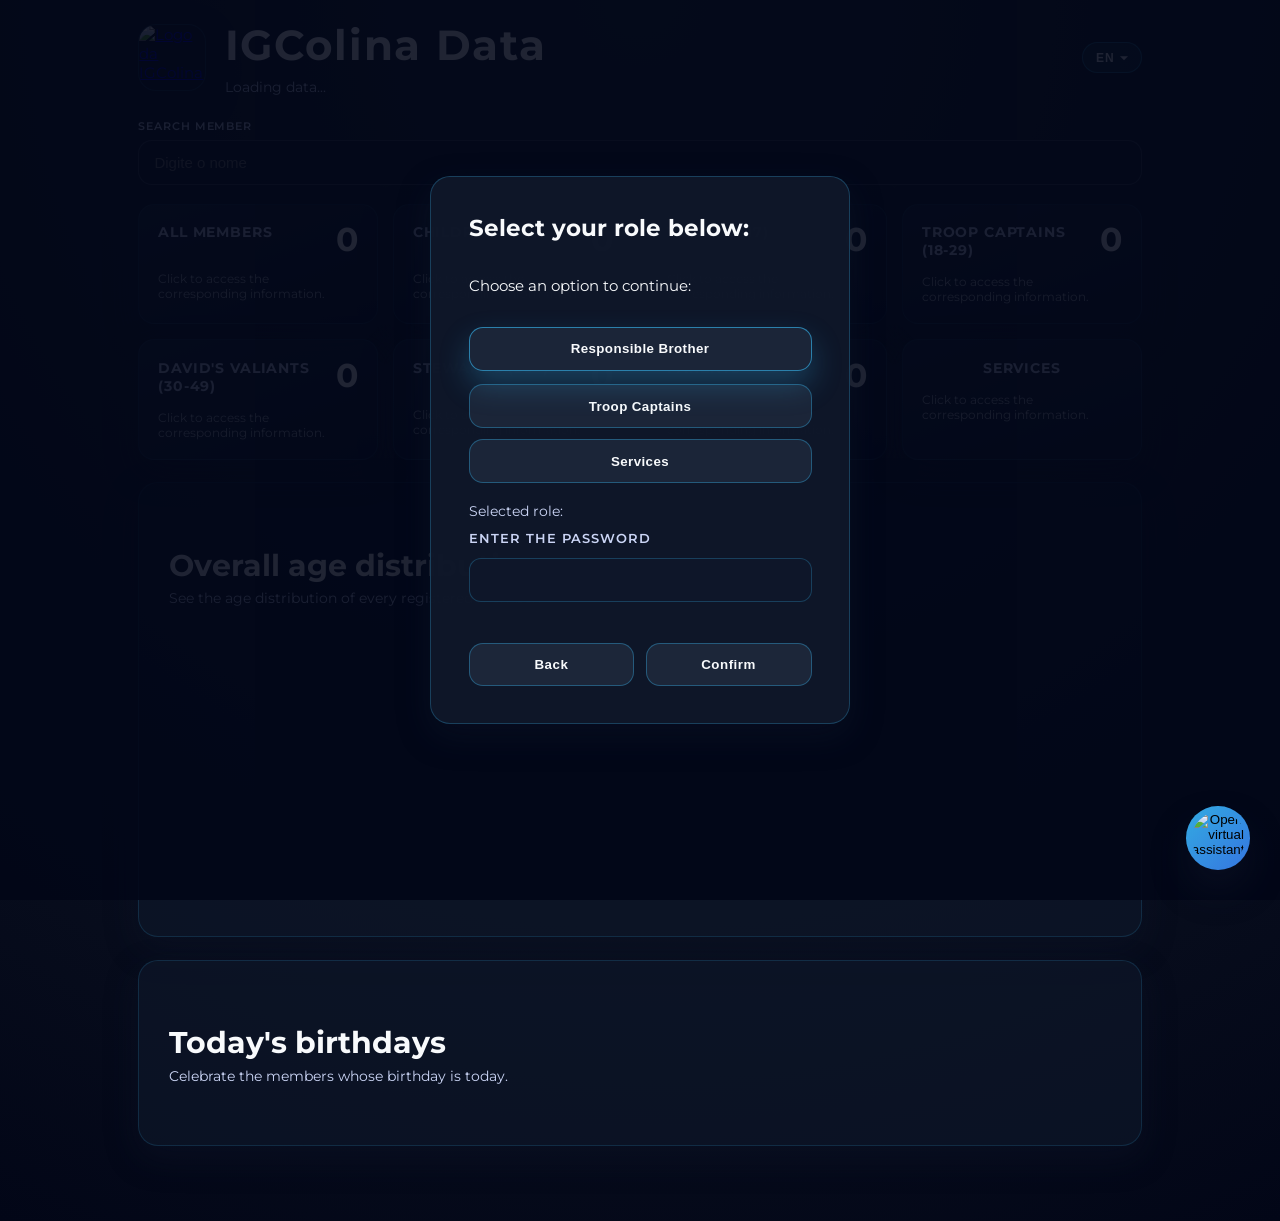
==== commit 44b617b4: "Add files via upload" ====
--- a/index.html
+++ b/index.html
@@ -62,6 +62,24 @@
             <button
               type="button"
               class="user-profile-action"
+              id="change-password"
+              role="menuitem"
+              hidden
+            >
+              Trocar senha
+            </button>
+            <button
+              type="button"
+              class="user-profile-action"
+              id="manage-profiles"
+              role="menuitem"
+              hidden
+            >
+              Gerenciar perfis
+            </button>
+            <button
+              type="button"
+              class="user-profile-action"
               id="manage-services"
               role="menuitem"
             >
@@ -116,6 +134,27 @@
           </div>
           <p class="card-hint">Clique para acessar as informações correspondentes.</p>
         </article>
+        <article class="card" data-category="captains" role="button" tabindex="0">
+          <div class="card-header">
+            <h2>Capitães de Tropa (18-29)</h2>
+            <span class="value" id="captains-count">0</span>
+          </div>
+          <p class="card-hint">Clique para acessar as informações correspondentes.</p>
+        </article>
+        <article class="card" data-category="braves" role="button" tabindex="0">
+          <div class="card-header">
+            <h2>Valentes de Davi (30-49)</h2>
+            <span class="value" id="braves-count">0</span>
+          </div>
+          <p class="card-hint">Clique para acessar as informações correspondentes.</p>
+        </article>
+        <article class="card" data-category="stewards" role="button" tabindex="0">
+          <div class="card-header">
+            <h2>Intendentes (50+)</h2>
+            <span class="value" id="stewards-count">0</span>
+          </div>
+          <p class="card-hint">Clique para acessar as informações correspondentes.</p>
+        </article>
         <article class="card" data-category="parents" role="button" tabindex="0">
           <div class="card-header">
             <h2>Pais</h2>
@@ -123,31 +162,10 @@
           </div>
           <p class="card-hint">Clique para acessar as informações correspondentes.</p>
         </article>
-        <article class="card" data-category="services" role="button" tabindex="0">
+        <article class="card card--services" data-category="services" role="button" tabindex="0">
           <div class="card-header">
             <h2>Serviços</h2>
-            <span class="value" id="services-count">0</span>
-          </div>
-          <p class="card-hint">Clique para acessar as informações correspondentes.</p>
-        </article>
-        <article class="card" data-category="captains" role="button" tabindex="0">
-          <div class="card-header">
-            <h2>Capitães de Tropa (18-29)</h2>
-            <span class="value" id="captains-count">0</span>
-          </div>
-          <p class="card-hint">Clique para acessar as informações correspondentes.</p>
-        </article>
-        <article class="card" data-category="braves" role="button" tabindex="0">
-          <div class="card-header">
-            <h2>Valentes de Davi (30-49)</h2>
-            <span class="value" id="braves-count">0</span>
-          </div>
-          <p class="card-hint">Clique para acessar as informações correspondentes.</p>
-        </article>
-        <article class="card" data-category="stewards" role="button" tabindex="0">
-          <div class="card-header">
-            <h2>Intendentes (50+)</h2>
-            <span class="value" id="stewards-count">0</span>
+            <span class="value" id="services-count" aria-hidden="true">0</span>
           </div>
           <p class="card-hint">Clique para acessar as informações correspondentes.</p>
         </article>
@@ -217,6 +235,139 @@
     </div>
 
     <div
+      class="credential-modal"
+      id="password-modal"
+      role="dialog"
+      aria-modal="true"
+      aria-hidden="true"
+      hidden
+    >
+      <div class="credential-modal-dialog" id="password-modal-dialog" role="document">
+        <button
+          type="button"
+          class="credential-modal-close"
+          id="password-modal-close"
+          aria-label="Fechar"
+        >
+          ×
+        </button>
+        <h2 id="password-modal-title">Trocar senha</h2>
+        <p id="password-modal-description">Atualize a senha deste perfil.</p>
+        <form class="credential-modal-form" id="password-modal-form">
+          <label class="credential-modal-label" for="password-modal-new"
+            >Nova senha</label
+          >
+          <input
+            type="password"
+            id="password-modal-new"
+            autocomplete="new-password"
+            placeholder="Digite a nova senha"
+          />
+          <label class="credential-modal-label" for="password-modal-confirm"
+            >Confirmar senha</label
+          >
+          <input
+            type="password"
+            id="password-modal-confirm"
+            autocomplete="new-password"
+            placeholder="Confirme a nova senha"
+          />
+          <p class="credential-modal-feedback" id="password-modal-feedback" role="alert"></p>
+          <div class="credential-modal-actions">
+            <button
+              type="button"
+              class="credential-modal-button secondary"
+              id="password-modal-cancel"
+            >
+              Cancelar
+            </button>
+            <button
+              type="submit"
+              class="credential-modal-button primary"
+              id="password-modal-save"
+            >
+              Salvar
+            </button>
+          </div>
+        </form>
+      </div>
+    </div>
+
+    <div
+      class="credential-modal"
+      id="profile-modal"
+      role="dialog"
+      aria-modal="true"
+      aria-hidden="true"
+      hidden
+    >
+      <div class="credential-modal-dialog" id="profile-modal-dialog" role="document">
+        <button
+          type="button"
+          class="credential-modal-close"
+          id="profile-modal-close"
+          aria-label="Fechar"
+        >
+          ×
+        </button>
+        <h2 id="profile-modal-title">Adicionar perfil</h2>
+        <p id="profile-modal-description">
+          Defina um nome, escolha a função e registre uma senha de acesso.
+        </p>
+        <form class="credential-modal-form" id="profile-modal-form">
+          <label class="credential-modal-label" for="profile-modal-name"
+            >Nome do perfil</label
+          >
+          <input
+            type="text"
+            id="profile-modal-name"
+            autocomplete="off"
+            placeholder="Digite o nome"
+          />
+          <label class="credential-modal-label" for="profile-modal-role"
+            >Função</label
+          >
+          <select id="profile-modal-role"></select>
+          <label class="credential-modal-label" for="profile-modal-password"
+            >Senha</label
+          >
+          <input
+            type="password"
+            id="profile-modal-password"
+            autocomplete="new-password"
+            placeholder="Cadastre uma senha"
+          />
+          <label class="credential-modal-label" for="profile-modal-confirm"
+            >Confirmar senha</label
+          >
+          <input
+            type="password"
+            id="profile-modal-confirm"
+            autocomplete="new-password"
+            placeholder="Repita a senha"
+          />
+          <p class="credential-modal-feedback" id="profile-modal-feedback" role="alert"></p>
+          <div class="credential-modal-actions">
+            <button
+              type="button"
+              class="credential-modal-button secondary"
+              id="profile-modal-cancel"
+            >
+              Cancelar
+            </button>
+            <button
+              type="submit"
+              class="credential-modal-button primary"
+              id="profile-modal-save"
+            >
+              Salvar perfil
+            </button>
+          </div>
+        </form>
+      </div>
+    </div>
+
+    <div
       class="access-modal"
       id="access-modal"
       role="dialog"
--- a/styles.css
+++ b/styles.css
@@ -542,6 +542,24 @@
   color: rgba(226, 232, 240, 0.55);
 }
 
+body[data-access-role="capitao"] .card.restricted {
+  background: linear-gradient(160deg, rgba(76, 15, 24, 0.9), rgba(30, 6, 10, 0.9));
+  border-color: rgba(248, 113, 113, 0.8);
+  box-shadow: 0 0 0 2px rgba(248, 113, 113, 0.35), 0 0 36px rgba(248, 113, 113, 0.45);
+  opacity: 1;
+}
+
+body[data-access-role="capitao"] .card.restricted:hover,
+body[data-access-role="capitao"] .card.restricted:focus-visible {
+  transform: none;
+  border-color: rgba(248, 113, 113, 0.8);
+  box-shadow: 0 0 0 2px rgba(248, 113, 113, 0.35), 0 0 36px rgba(248, 113, 113, 0.45);
+}
+
+body[data-access-role="capitao"] .card.restricted .card-hint {
+  color: #fecaca;
+}
+
 .card:hover,
 .card:focus-visible {
   transform: translateY(-6px);
@@ -577,6 +595,21 @@
   color: var(--text-primary);
   line-height: 1;
   flex-shrink: 0;
+}
+
+.card--services .card-header {
+  flex-direction: column;
+  justify-content: center;
+  align-items: center;
+  text-align: center;
+}
+
+.card--services h2 {
+  flex: initial;
+}
+
+.card--services .value {
+  display: none;
 }
 
 .card-hint {
@@ -937,6 +970,13 @@
   justify-self: flex-start;
 }
 
+.service-tag--status {
+  background: rgba(56, 189, 248, 0.22);
+  border-color: rgba(56, 189, 248, 0.45);
+  font-weight: 600;
+  letter-spacing: 0.06em;
+}
+
 .parent-card {
   background: linear-gradient(160deg, rgba(30, 41, 59, 0.9), rgba(15, 23, 42, 0.9));
   border-radius: 16px;
@@ -1515,6 +1555,130 @@
   position: relative;
 }
 
+.credential-modal {
+  position: fixed;
+  inset: 0;
+  background: rgba(15, 23, 42, 0.65);
+  display: flex;
+  align-items: center;
+  justify-content: center;
+  padding: 1.5rem;
+  z-index: 1100;
+}
+
+.credential-modal[hidden] {
+  display: none !important;
+}
+
+.credential-modal-dialog {
+  position: relative;
+  background: rgba(15, 23, 42, 0.96);
+  border: 1px solid rgba(56, 189, 248, 0.25);
+  border-radius: 1.2rem;
+  padding: 1.75rem;
+  width: min(420px, 92vw);
+  box-shadow: 0 24px 48px rgba(8, 47, 73, 0.35);
+  display: grid;
+  gap: 1.25rem;
+}
+
+.credential-modal-close {
+  position: absolute;
+  top: 0.75rem;
+  right: 0.9rem;
+  border: none;
+  background: transparent;
+  font-size: 1.6rem;
+  color: var(--text-secondary);
+  cursor: pointer;
+  line-height: 1;
+}
+
+.credential-modal-close:hover,
+.credential-modal-close:focus-visible {
+  color: var(--text-primary);
+  transform: translateY(-1px);
+}
+
+.credential-modal-form {
+  display: grid;
+  gap: 0.85rem;
+}
+
+.credential-modal-label {
+  font-size: 0.85rem;
+  font-weight: 600;
+  color: var(--text-secondary);
+}
+
+.credential-modal-form input,
+.credential-modal-form select {
+  width: 100%;
+  border-radius: 0.85rem;
+  border: 1px solid rgba(56, 189, 248, 0.35);
+  background: rgba(15, 23, 42, 0.45);
+  color: var(--text-primary);
+  padding: 0.6rem 0.85rem;
+  font-size: 0.95rem;
+  font-weight: 500;
+}
+
+.credential-modal-form select {
+  appearance: none;
+}
+
+.credential-modal-feedback {
+  margin: 0;
+  font-size: 0.85rem;
+  color: var(--text-secondary);
+  min-height: 1.1rem;
+}
+
+.credential-modal-feedback.error {
+  color: #f87171;
+}
+
+.credential-modal-actions {
+  display: flex;
+  justify-content: flex-end;
+  gap: 0.75rem;
+  margin-top: 0.25rem;
+}
+
+.credential-modal-button {
+  border-radius: 999px;
+  border: none;
+  padding: 0.5rem 1.25rem;
+  font-weight: 600;
+  cursor: pointer;
+  transition: transform 0.2s ease, box-shadow 0.2s ease;
+}
+
+.credential-modal-button.secondary {
+  background: rgba(148, 163, 184, 0.15);
+  color: var(--text-secondary);
+}
+
+.credential-modal-button.primary {
+  background: linear-gradient(135deg, #38bdf8, #0ea5e9);
+  color: #0f172a;
+}
+
+.credential-modal-button:hover,
+.credential-modal-button:focus-visible {
+  transform: translateY(-1px);
+}
+
+.credential-modal-button.primary:hover,
+.credential-modal-button.primary:focus-visible {
+  box-shadow: 0 12px 24px rgba(14, 165, 233, 0.25);
+}
+
+.credential-modal-button.secondary:hover,
+.credential-modal-button.secondary:focus-visible {
+  box-shadow: 0 10px 18px rgba(15, 23, 42, 0.18);
+}
+
 .close-button {
   position: absolute;
   top: 1rem;
@@ -1724,6 +1888,270 @@
   min-width: 12rem;
 }
 
+.service-manager-add {
+  display: grid;
+  gap: 0.65rem;
+  padding: 1.25rem;
+  border-radius: 1rem;
+  background: rgba(56, 189, 248, 0.08);
+  border: 1px solid rgba(56, 189, 248, 0.2);
+  box-shadow: inset 0 0 0 1px rgba(15, 23, 42, 0.15);
+}
+
+.service-manager-add-field {
+  display: grid;
+  gap: 0.45rem;
+}
+
+.service-manager-add-languages {
+  display: grid;
+  gap: 0.75rem;
+  margin-top: 0.25rem;
+}
+
+.service-manager-add-text {
+  border-radius: 0.75rem;
+  border: 1px solid rgba(56, 189, 248, 0.35);
+  background: rgba(15, 23, 42, 0.35);
+  padding: 0.6rem 0.9rem;
+  color: var(--text-primary);
+  font-size: 0.95rem;
+  font-weight: 500;
+  width: 100%;
+}
+
+.service-manager-add-text:disabled {
+  opacity: 0.6;
+  cursor: not-allowed;
+}
+
+.service-manager-add[hidden] {
+  display: none !important;
+}
+
+.service-manager-add-title {
+  font-size: 1.05rem;
+  font-weight: 700;
+  color: var(--text-primary);
+  margin: 0;
+}
+
+.service-manager-add-label {
+  font-weight: 600;
+  color: var(--text-secondary);
+}
+
+.service-manager-add-input {
+  display: flex;
+  flex-wrap: wrap;
+  gap: 0.75rem;
+  align-items: center;
+}
+
+.service-manager-add-input input {
+  flex: 1 1 220px;
+  border-radius: 0.75rem;
+  border: 1px solid rgba(56, 189, 248, 0.35);
+  background: rgba(15, 23, 42, 0.35);
+  padding: 0.6rem 0.9rem;
+  color: var(--text-primary);
+  font-size: 0.95rem;
+  font-weight: 500;
+}
+
+.service-manager-add-input button {
+  border-radius: 0.75rem;
+  border: none;
+  background: linear-gradient(135deg, #38bdf8, #0ea5e9);
+  color: #0f172a;
+  font-weight: 700;
+  padding: 0.6rem 1.2rem;
+  cursor: pointer;
+  transition: transform 0.2s ease, box-shadow 0.2s ease;
+}
+
+.service-manager-add-input button:hover,
+.service-manager-add-input button:focus-visible {
+  transform: translateY(-1px);
+  box-shadow: 0 12px 24px rgba(14, 165, 233, 0.25);
+}
+
+.service-manager-add-input button:disabled {
+  cursor: not-allowed;
+  opacity: 0.65;
+  transform: none;
+  box-shadow: none;
+}
+
+.service-manager-add-hint {
+  font-size: 0.85rem;
+  color: var(--text-secondary);
+  margin: 0;
+}
+
+.service-manager-add-hint[hidden] {
+  display: none !important;
+}
+
+.service-manager-add-actions {
+  display: flex;
+  justify-content: flex-end;
+}
+
+.service-manager-add-cancel {
+  border: 1px solid rgba(248, 113, 113, 0.5);
+  background: rgba(248, 113, 113, 0.12);
+  color: #f87171;
+  border-radius: 999px;
+  padding: 0.4rem 1.1rem;
+  font-weight: 600;
+  cursor: pointer;
+  transition: background 0.2s ease, transform 0.2s ease;
+}
+
+.service-manager-add-cancel:hover,
+.service-manager-add-cancel:focus-visible {
+  background: rgba(248, 113, 113, 0.2);
+  transform: translateY(-1px);
+  outline: none;
+}
+
+.service-manager-add-cancel[hidden] {
+  display: none !important;
+}
+
+.service-manager-custom {
+  margin: 1.5rem 0;
+  padding: 1.25rem;
+  border-radius: 1rem;
+  border: 1px solid rgba(94, 234, 212, 0.25);
+  background: rgba(94, 234, 212, 0.06);
+  box-shadow: inset 0 0 0 1px rgba(15, 23, 42, 0.15);
+  display: grid;
+  gap: 1rem;
+}
+
+.service-manager-custom[hidden] {
+  display: none !important;
+}
+
+.service-manager-custom-header {
+  display: flex;
+  flex-direction: column;
+  gap: 0.35rem;
+}
+
+.service-manager-custom-header h3 {
+  margin: 0;
+  font-size: 1.05rem;
+  font-weight: 700;
+  color: var(--text-primary);
+}
+
+.service-manager-custom-header p {
+  margin: 0;
+  font-size: 0.9rem;
+  color: var(--text-secondary);
+}
+
+.service-manager-custom-empty {
+  margin: 0;
+  font-size: 0.9rem;
+  color: var(--text-secondary);
+}
+
+.service-manager-custom-empty[hidden] {
+  display: none !important;
+}
+
+.service-manager-custom-list {
+  list-style: none;
+  margin: 0;
+  padding: 0;
+  display: grid;
+  gap: 1rem;
+}
+
+.service-manager-custom-item {
+  display: grid;
+  gap: 0.75rem;
+  padding: 1rem;
+  border-radius: 0.9rem;
+  background: rgba(148, 163, 184, 0.08);
+  border: 1px solid rgba(94, 234, 212, 0.25);
+}
+
+.service-manager-custom-info {
+  display: grid;
+  gap: 0.45rem;
+}
+
+.service-manager-custom-name {
+  font-size: 1rem;
+  font-weight: 700;
+  color: var(--text-primary);
+}
+
+.service-manager-custom-translations {
+  list-style: none;
+  margin: 0;
+  padding: 0;
+  display: grid;
+  gap: 0.35rem;
+  font-size: 0.85rem;
+  color: var(--text-secondary);
+}
+
+.service-manager-custom-translations li {
+  display: flex;
+  justify-content: space-between;
+  gap: 0.75rem;
+}
+
+.service-manager-custom-translations span {
+  font-weight: 600;
+}
+
+.service-manager-custom-translations strong {
+  font-weight: 600;
+  color: var(--text-primary);
+}
+
+.service-manager-custom-actions {
+  display: flex;
+  gap: 0.75rem;
+  flex-wrap: wrap;
+}
+
+.service-manager-custom-action {
+  border: 1px solid rgba(14, 165, 233, 0.5);
+  background: rgba(14, 165, 233, 0.12);
+  color: #0ea5e9;
+  border-radius: 999px;
+  padding: 0.4rem 1rem;
+  font-weight: 600;
+  cursor: pointer;
+  transition: background 0.2s ease, transform 0.2s ease;
+}
+
+.service-manager-custom-action:hover,
+.service-manager-custom-action:focus-visible {
+  background: rgba(14, 165, 233, 0.18);
+  transform: translateY(-1px);
+  outline: none;
+}
+
+.service-manager-custom-action.danger {
+  border-color: rgba(248, 113, 113, 0.5);
+  background: rgba(248, 113, 113, 0.12);
+  color: #f87171;
+}
+
+.service-manager-custom-action.danger:hover,
+.service-manager-custom-action.danger:focus-visible {
+  background: rgba(248, 113, 113, 0.2);
+}
+
 .service-manager-grid {
   display: grid;
   gap: 1.25rem;
@@ -1742,10 +2170,15 @@
   color: var(--text-primary);
 }
 
-.service-manager-card:hover,
-.service-manager-card:focus-within {
+.service-manager-card-interactive {
+  cursor: pointer;
+}
+
+.service-manager-card-interactive:hover,
+.service-manager-card-interactive:focus-visible {
   transform: translateY(-2px);
   box-shadow: 0 18px 28px rgba(15, 23, 42, 0.2);
+  outline: none;
 }
 
 .service-manager-card-header {
@@ -1756,20 +2189,10 @@
 }
 
 .service-manager-name {
-  border: none;
-  background: none;
   font-size: 1.05rem;
   font-weight: 700;
   color: var(--text-primary);
-  cursor: pointer;
-  padding: 0;
-  text-align: left;
-}
-
-.service-manager-name:hover,
-.service-manager-name:focus-visible {
-  color: #38bdf8;
-  text-decoration: underline;
+  margin: 0;
 }
 
 .service-manager-status {
@@ -1790,31 +2213,258 @@
   color: var(--text-secondary);
 }
 
-.service-manager-actions {
-  display: grid;
-  gap: 0.85rem;
-  align-items: flex-start;
-}
-
-.service-manager-checklist {
-  display: grid;
+.service-manager-tags {
+  display: flex;
+  flex-wrap: wrap;
   gap: 0.45rem;
 }
 
-.service-manager-option {
+.service-manager-tag {
+  background: rgba(56, 189, 248, 0.12);
+  color: #38bdf8;
+  font-size: 0.8rem;
+  font-weight: 600;
+  padding: 0.2rem 0.55rem;
+  border-radius: 999px;
+}
+
+.service-assignment-modal {
+  position: fixed;
+  inset: 0;
+  background: rgba(15, 23, 42, 0.7);
   display: flex;
   align-items: center;
-  gap: 0.5rem;
-  font-weight: 600;
-  color: var(--text-primary);
-}
-
-.service-manager-option input {
-  width: 1rem;
-  height: 1rem;
+  justify-content: center;
+  padding: 2rem;
+  z-index: 1200;
+}
+
+.service-assignment-modal[hidden] {
+  display: none;
+}
+
+.service-assignment-dialog {
+  background: rgba(15, 23, 42, 0.95);
+  border: 1px solid rgba(56, 189, 248, 0.35);
+  border-radius: 1.25rem;
+  padding: 2rem;
+  width: min(540px, 100%);
+  max-height: 92vh;
+  overflow: hidden;
+  display: flex;
+  flex-direction: column;
+  gap: 1.25rem;
+  position: relative;
+  box-shadow: 0 28px 48px rgba(8, 47, 73, 0.45);
+}
+
+.service-assignment-close {
+  position: absolute;
+  top: 1rem;
+  right: 1rem;
+  border: none;
+  background: rgba(56, 189, 248, 0.12);
+  color: #38bdf8;
+  font-size: 1.4rem;
+  font-weight: 700;
+  width: 2.25rem;
+  height: 2.25rem;
+  border-radius: 50%;
+  cursor: pointer;
+  display: grid;
+  place-items: center;
+  transition: background 0.2s ease, transform 0.2s ease;
+}
+
+.service-assignment-close:hover,
+.service-assignment-close:focus-visible {
+  background: rgba(56, 189, 248, 0.2);
+  transform: rotate(90deg);
+  outline: none;
+}
+
+.service-assignment-header h2 {
+  font-size: 1.4rem;
+  margin: 0;
+  color: #e0f2fe;
+}
+
+.service-assignment-header p {
+  margin: 0.35rem 0 0;
+  color: rgba(226, 232, 240, 0.72);
+  font-size: 0.95rem;
+}
+
+.service-assignment-meta {
+  display: flex;
+  flex-wrap: wrap;
+  gap: 0.5rem 1.2rem;
+  font-size: 0.92rem;
+  color: rgba(226, 232, 240, 0.78);
+}
+
+.service-assignment-status-block {
+  display: flex;
+  flex-direction: column;
+  gap: 0.35rem;
+}
+
+.service-assignment-status-label {
+  font-size: 0.85rem;
+  letter-spacing: 0.02em;
+  text-transform: uppercase;
+  color: rgba(148, 163, 184, 0.85);
+}
+
+.service-assignment-status {
+  margin: 0;
+  font-size: 0.95rem;
+  font-weight: 600;
+  color: rgba(148, 163, 184, 0.95);
+  padding: 0.55rem 0.9rem;
+  border-radius: 0.9rem;
+  background: rgba(148, 163, 184, 0.08);
+}
+
+.service-assignment-status-active {
+  color: #0ea5e9;
+  background: rgba(14, 165, 233, 0.14);
+}
+
+.service-assignment-form {
+  display: flex;
+  flex-direction: column;
+  gap: 1rem;
+  flex: 1;
+}
+
+.service-assignment-options {
+  flex: 1;
+  overflow-y: auto;
+  display: grid;
+  gap: 0.65rem;
+  padding-right: 0.35rem;
+}
+
+.service-assignment-options {
+  scrollbar-width: thin;
+  scrollbar-color: rgba(56, 189, 248, 0.45) transparent;
+}
+
+.service-assignment-options::-webkit-scrollbar {
+  width: 0.5rem;
+}
+
+.service-assignment-options::-webkit-scrollbar-track {
+  background: transparent;
+}
+
+.service-assignment-options::-webkit-scrollbar-thumb {
+  background: linear-gradient(180deg, rgba(56, 189, 248, 0.45), rgba(14, 165, 233, 0.35));
+  border-radius: 9999px;
+}
+
+.service-assignment-options::-webkit-scrollbar-thumb:hover {
+  background: linear-gradient(180deg, rgba(56, 189, 248, 0.6), rgba(14, 165, 233, 0.5));
+}
+
+.service-assignment-option {
+  display: flex;
+  align-items: center;
+  gap: 0.75rem;
+  padding: 0.75rem 0.95rem;
+  border-radius: 0.95rem;
+  background: rgba(30, 64, 175, 0.18);
+  border: 1px solid rgba(56, 189, 248, 0.22);
+  font-weight: 600;
+  color: rgba(224, 242, 254, 0.92);
+  transition: border 0.2s ease, background 0.2s ease;
+}
+
+.service-assignment-option:hover,
+.service-assignment-option:focus-within {
+  border-color: rgba(56, 189, 248, 0.5);
+  background: rgba(30, 64, 175, 0.28);
+}
+
+.service-assignment-option input {
+  width: 1.1rem;
+  height: 1.1rem;
   accent-color: #38bdf8;
-  border-radius: 0.25rem;
-  cursor: pointer;
+  border-radius: 0.35rem;
+  cursor: pointer;
+}
+
+.service-assignment-empty {
+  margin: 0;
+  font-size: 0.9rem;
+  color: rgba(226, 232, 240, 0.75);
+}
+
+.service-assignment-actions {
+  display: flex;
+  justify-content: flex-end;
+  gap: 0.75rem;
+  flex-wrap: wrap;
+}
+
+.service-assignment-button {
+  border: none;
+  border-radius: 999px;
+  font-weight: 600;
+  font-size: 0.95rem;
+  padding: 0.6rem 1.4rem;
+  cursor: pointer;
+  transition: transform 0.2s ease, box-shadow 0.2s ease;
+}
+
+.service-assignment-button.primary {
+  background: linear-gradient(135deg, #38bdf8, #2563eb);
+  color: white;
+  box-shadow: 0 12px 22px rgba(37, 99, 235, 0.28);
+}
+
+.service-assignment-button.primary:disabled {
+  opacity: 0.55;
+  cursor: not-allowed;
+  box-shadow: none;
+}
+
+.service-assignment-button.secondary {
+  background: rgba(148, 163, 184, 0.16);
+  color: rgba(226, 232, 240, 0.95);
+}
+
+.service-assignment-button:not(:disabled):hover,
+.service-assignment-button:not(:disabled):focus-visible {
+  transform: translateY(-1px);
+  box-shadow: 0 12px 28px rgba(8, 47, 73, 0.35);
+  outline: none;
+}
+
+@media (max-width: 720px) {
+  .service-assignment-modal {
+    align-items: flex-end;
+    padding: 1.5rem 1rem;
+  }
+
+  .service-assignment-dialog {
+    width: 100%;
+    border-radius: 1.25rem 1.25rem 0 0;
+    padding: 1.75rem 1.25rem 1.5rem;
+  }
+
+  .service-assignment-header h2 {
+    font-size: 1.25rem;
+  }
+
+  .service-assignment-options {
+    max-height: 45vh;
+  }
+
+  .service-assignment-actions {
+    justify-content: center;
+  }
 }
 
 @media (max-width: 600px) {
@@ -1849,6 +2499,19 @@
     height: 260px !important;
   }
 
+  .service-manager-custom {
+    padding: 1rem;
+  }
+
+  .service-manager-custom-item {
+    padding: 0.85rem;
+  }
+
+  .credential-modal-dialog {
+    width: min(360px, 94vw);
+    padding: 1.5rem;
+  }
+
   .people-grid {
     grid-template-columns: 1fr;
   }
@@ -1861,11 +2524,6 @@
   .service-manager-back {
     width: 100%;
     text-align: center;
-  }
-
-  .service-manager-actions {
-    flex-direction: column;
-    align-items: stretch;
   }
 
   .service-manager-select,
@@ -1874,3 +2532,9 @@
     min-width: 0;
   }
 }
+
+@media (min-width: 640px) {
+  .service-manager-add-languages {
+    grid-template-columns: repeat(auto-fit, minmax(220px, 1fr));
+  }
+}
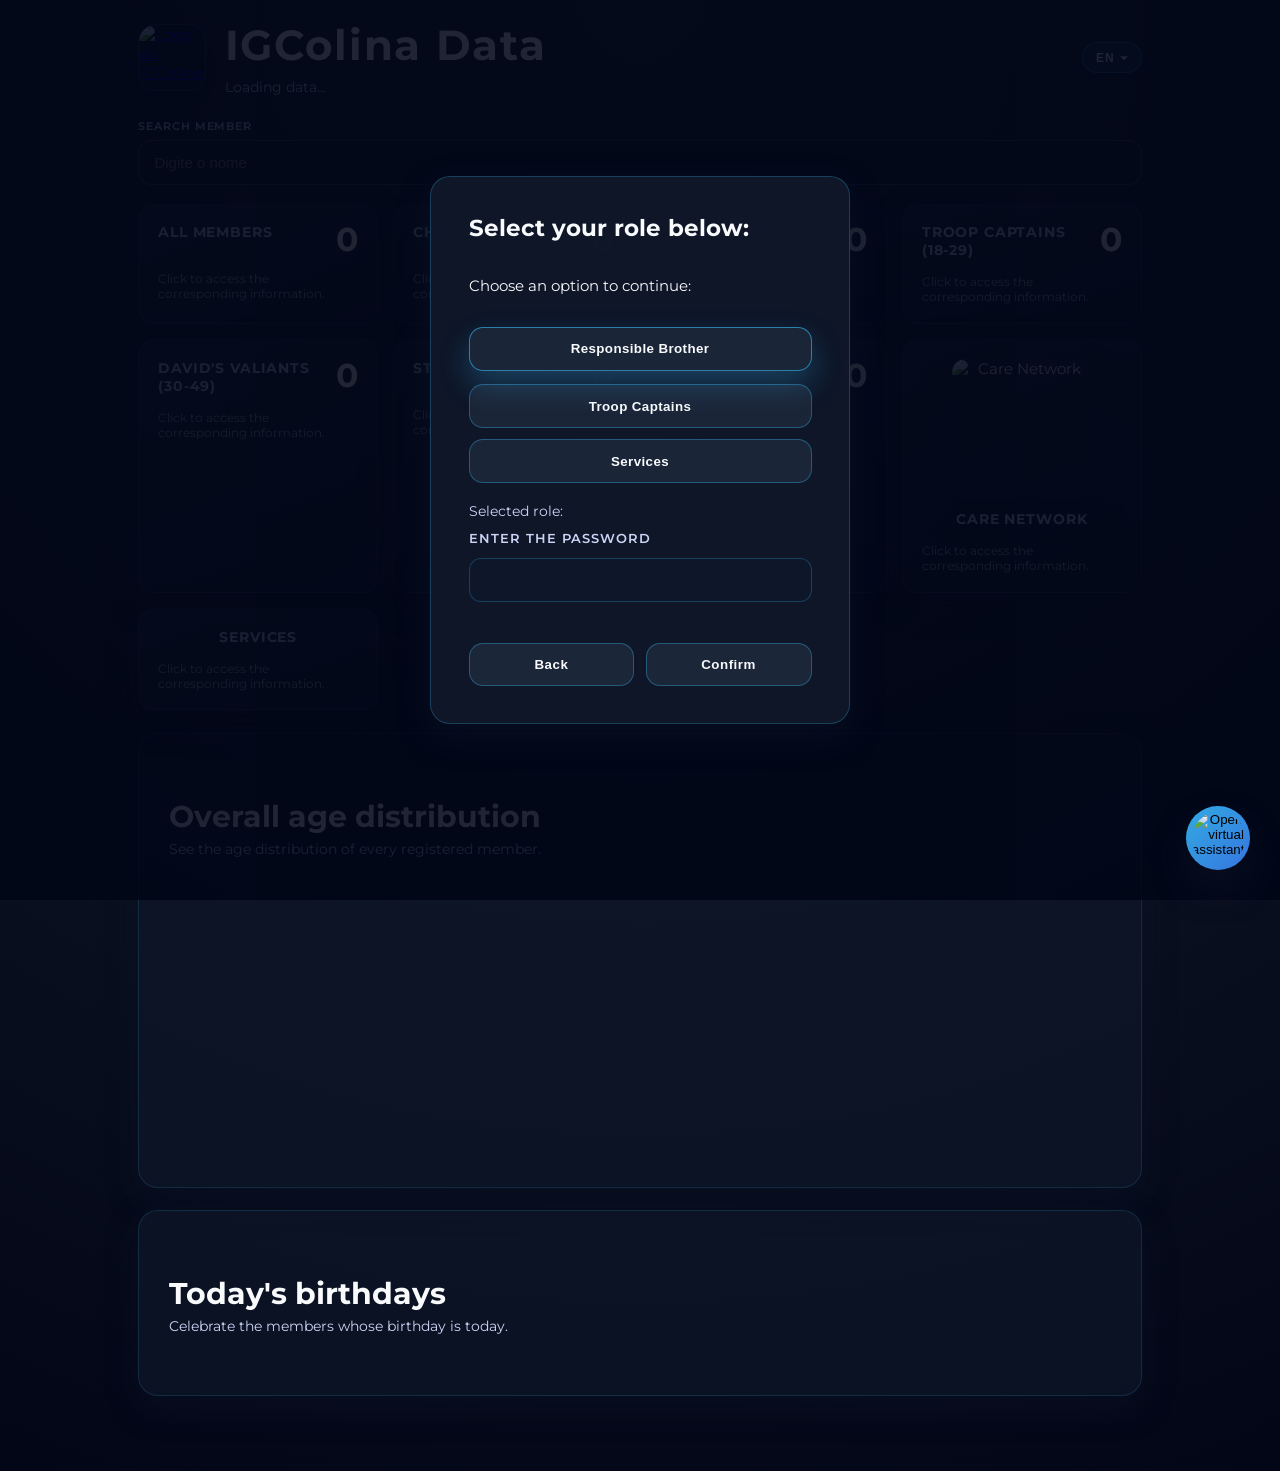
==== commit cfdd9d10: "Add care network card backed by published sheet" ====
--- a/index.html
+++ b/index.html
@@ -162,6 +162,25 @@
           </div>
           <p class="card-hint">Clique para acessar as informações correspondentes.</p>
         </article>
+        <article
+          class="card card--care-network"
+          data-category="care-network"
+          role="button"
+          tabindex="0"
+        >
+          <div class="card-header">
+            <img
+              id="care-network-image"
+              class="card-care-image"
+              src="https://simp6.selti-delivery.ru/images3/image930ba15ef9054629.png"
+              alt="Rede de Cuidado"
+              loading="lazy"
+            />
+            <h2>Rede de Cuidado</h2>
+            <span class="value" id="care-network-count" aria-hidden="true">0</span>
+          </div>
+          <p class="card-hint">Clique para acessar as informações correspondentes.</p>
+        </article>
         <article class="card card--services" data-category="services" role="button" tabindex="0">
           <div class="card-header">
             <h2>Serviços</h2>
--- a/styles.css
+++ b/styles.css
@@ -612,6 +612,27 @@
   display: none;
 }
 
+.card--care-network .card-header {
+  flex-direction: column;
+  align-items: center;
+  justify-content: center;
+  text-align: center;
+  gap: 0.75rem;
+}
+
+.card--care-network .value {
+  display: none;
+}
+
+.card-care-image {
+  width: 100%;
+  max-width: 140px;
+  aspect-ratio: 1;
+  object-fit: cover;
+  border-radius: 14px;
+  box-shadow: 0 14px 32px rgba(15, 23, 42, 0.45);
+}
+
 .card-hint {
   margin: 0;
   font-size: 0.8rem;
@@ -1012,6 +1033,51 @@
   font-size: 0.9rem;
 }
 
+.care-card {
+  background: linear-gradient(160deg, rgba(30, 41, 59, 0.9), rgba(15, 23, 42, 0.9));
+  border-radius: 16px;
+  padding: 1.25rem;
+  border: 1px solid rgba(56, 189, 248, 0.18);
+  display: grid;
+  gap: 0.65rem;
+  transition: transform 0.2s ease, border-color 0.2s ease;
+}
+
+.care-card--interactive {
+  cursor: pointer;
+}
+
+.care-card--interactive:hover,
+.care-card--interactive:focus-visible {
+  transform: translateY(-4px);
+  border-color: rgba(56, 189, 248, 0.4);
+  outline: none;
+}
+
+.care-card strong {
+  font-size: 1.05rem;
+}
+
+.care-card-details {
+  display: grid;
+  gap: 0.35rem;
+}
+
+.care-card-details dt {
+  margin: 0;
+  font-size: 0.75rem;
+  text-transform: uppercase;
+  letter-spacing: 0.05em;
+  color: rgba(226, 232, 240, 0.7);
+}
+
+.care-card-details dd {
+  margin: 0 0 0.4rem;
+  color: var(--text-primary);
+  font-weight: 600;
+  line-height: 1.35;
+}
+
 
 .status {
   margin-top: 2.5rem;
@@ -1871,6 +1937,7 @@
   display: block;
 }
 
+
 .service-manager-controls {
   display: flex;
   align-items: center;
@@ -1888,269 +1955,26 @@
   min-width: 12rem;
 }
 
-.service-manager-add {
-  display: grid;
-  gap: 0.65rem;
-  padding: 1.25rem;
-  border-radius: 1rem;
-  background: rgba(56, 189, 248, 0.08);
-  border: 1px solid rgba(56, 189, 248, 0.2);
-  box-shadow: inset 0 0 0 1px rgba(15, 23, 42, 0.15);
-}
-
-.service-manager-add-field {
-  display: grid;
-  gap: 0.45rem;
-}
-
-.service-manager-add-languages {
-  display: grid;
-  gap: 0.75rem;
-  margin-top: 0.25rem;
-}
-
-.service-manager-add-text {
-  border-radius: 0.75rem;
-  border: 1px solid rgba(56, 189, 248, 0.35);
-  background: rgba(15, 23, 42, 0.35);
-  padding: 0.6rem 0.9rem;
-  color: var(--text-primary);
-  font-size: 0.95rem;
-  font-weight: 500;
-  width: 100%;
-}
-
-.service-manager-add-text:disabled {
-  opacity: 0.6;
-  cursor: not-allowed;
-}
-
-.service-manager-add[hidden] {
-  display: none !important;
-}
-
-.service-manager-add-title {
-  font-size: 1.05rem;
-  font-weight: 700;
-  color: var(--text-primary);
-  margin: 0;
-}
-
-.service-manager-add-label {
-  font-weight: 600;
-  color: var(--text-secondary);
-}
-
-.service-manager-add-input {
-  display: flex;
-  flex-wrap: wrap;
-  gap: 0.75rem;
-  align-items: center;
-}
-
-.service-manager-add-input input {
-  flex: 1 1 220px;
-  border-radius: 0.75rem;
-  border: 1px solid rgba(56, 189, 248, 0.35);
-  background: rgba(15, 23, 42, 0.35);
-  padding: 0.6rem 0.9rem;
-  color: var(--text-primary);
-  font-size: 0.95rem;
-  font-weight: 500;
-}
-
-.service-manager-add-input button {
-  border-radius: 0.75rem;
-  border: none;
-  background: linear-gradient(135deg, #38bdf8, #0ea5e9);
-  color: #0f172a;
-  font-weight: 700;
-  padding: 0.6rem 1.2rem;
-  cursor: pointer;
-  transition: transform 0.2s ease, box-shadow 0.2s ease;
-}
-
-.service-manager-add-input button:hover,
-.service-manager-add-input button:focus-visible {
-  transform: translateY(-1px);
-  box-shadow: 0 12px 24px rgba(14, 165, 233, 0.25);
-}
-
-.service-manager-add-input button:disabled {
-  cursor: not-allowed;
-  opacity: 0.65;
-  transform: none;
-  box-shadow: none;
-}
-
-.service-manager-add-hint {
-  font-size: 0.85rem;
-  color: var(--text-secondary);
-  margin: 0;
-}
-
-.service-manager-add-hint[hidden] {
-  display: none !important;
-}
-
-.service-manager-add-actions {
-  display: flex;
-  justify-content: flex-end;
-}
-
-.service-manager-add-cancel {
-  border: 1px solid rgba(248, 113, 113, 0.5);
-  background: rgba(248, 113, 113, 0.12);
-  color: #f87171;
-  border-radius: 999px;
-  padding: 0.4rem 1.1rem;
-  font-weight: 600;
-  cursor: pointer;
-  transition: background 0.2s ease, transform 0.2s ease;
-}
-
-.service-manager-add-cancel:hover,
-.service-manager-add-cancel:focus-visible {
-  background: rgba(248, 113, 113, 0.2);
-  transform: translateY(-1px);
-  outline: none;
-}
-
-.service-manager-add-cancel[hidden] {
-  display: none !important;
-}
-
-.service-manager-custom {
-  margin: 1.5rem 0;
-  padding: 1.25rem;
-  border-radius: 1rem;
-  border: 1px solid rgba(94, 234, 212, 0.25);
-  background: rgba(94, 234, 212, 0.06);
-  box-shadow: inset 0 0 0 1px rgba(15, 23, 42, 0.15);
-  display: grid;
-  gap: 1rem;
-}
-
-.service-manager-custom[hidden] {
-  display: none !important;
-}
-
-.service-manager-custom-header {
-  display: flex;
-  flex-direction: column;
-  gap: 0.35rem;
-}
-
-.service-manager-custom-header h3 {
-  margin: 0;
-  font-size: 1.05rem;
-  font-weight: 700;
-  color: var(--text-primary);
-}
-
-.service-manager-custom-header p {
-  margin: 0;
-  font-size: 0.9rem;
-  color: var(--text-secondary);
-}
-
-.service-manager-custom-empty {
-  margin: 0;
-  font-size: 0.9rem;
-  color: var(--text-secondary);
-}
-
-.service-manager-custom-empty[hidden] {
-  display: none !important;
-}
-
-.service-manager-custom-list {
-  list-style: none;
-  margin: 0;
-  padding: 0;
-  display: grid;
-  gap: 1rem;
-}
-
-.service-manager-custom-item {
-  display: grid;
-  gap: 0.75rem;
-  padding: 1rem;
-  border-radius: 0.9rem;
-  background: rgba(148, 163, 184, 0.08);
-  border: 1px solid rgba(94, 234, 212, 0.25);
-}
-
-.service-manager-custom-info {
-  display: grid;
-  gap: 0.45rem;
-}
-
-.service-manager-custom-name {
-  font-size: 1rem;
-  font-weight: 700;
-  color: var(--text-primary);
-}
-
-.service-manager-custom-translations {
-  list-style: none;
-  margin: 0;
-  padding: 0;
-  display: grid;
-  gap: 0.35rem;
-  font-size: 0.85rem;
-  color: var(--text-secondary);
-}
-
-.service-manager-custom-translations li {
-  display: flex;
-  justify-content: space-between;
-  gap: 0.75rem;
-}
-
-.service-manager-custom-translations span {
-  font-weight: 600;
-}
-
-.service-manager-custom-translations strong {
-  font-weight: 600;
-  color: var(--text-primary);
-}
-
-.service-manager-custom-actions {
-  display: flex;
-  gap: 0.75rem;
-  flex-wrap: wrap;
-}
-
-.service-manager-custom-action {
-  border: 1px solid rgba(14, 165, 233, 0.5);
-  background: rgba(14, 165, 233, 0.12);
-  color: #0ea5e9;
-  border-radius: 999px;
-  padding: 0.4rem 1rem;
-  font-weight: 600;
-  cursor: pointer;
-  transition: background 0.2s ease, transform 0.2s ease;
-}
-
-.service-manager-custom-action:hover,
-.service-manager-custom-action:focus-visible {
-  background: rgba(14, 165, 233, 0.18);
-  transform: translateY(-1px);
-  outline: none;
-}
-
-.service-manager-custom-action.danger {
-  border-color: rgba(248, 113, 113, 0.5);
-  background: rgba(248, 113, 113, 0.12);
-  color: #f87171;
-}
-
-.service-manager-custom-action.danger:hover,
-.service-manager-custom-action.danger:focus-visible {
-  background: rgba(248, 113, 113, 0.2);
-}
+
+
+
+
+
+
+
+
+
+
+
+
+
+
+
+
+
+
+
+
 
 .service-manager-grid {
   display: grid;
@@ -2448,6 +2272,7 @@
     padding: 1.5rem 1rem;
   }
 
+
   .service-assignment-dialog {
     width: 100%;
     border-radius: 1.25rem 1.25rem 0 0;
@@ -2499,13 +2324,7 @@
     height: 260px !important;
   }
 
-  .service-manager-custom {
-    padding: 1rem;
-  }
-
-  .service-manager-custom-item {
-    padding: 0.85rem;
-  }
+
 
   .credential-modal-dialog {
     width: min(360px, 94vw);
@@ -2534,7 +2353,4 @@
 }
 
 @media (min-width: 640px) {
-  .service-manager-add-languages {
-    grid-template-columns: repeat(auto-fit, minmax(220px, 1fr));
-  }
-}
+}
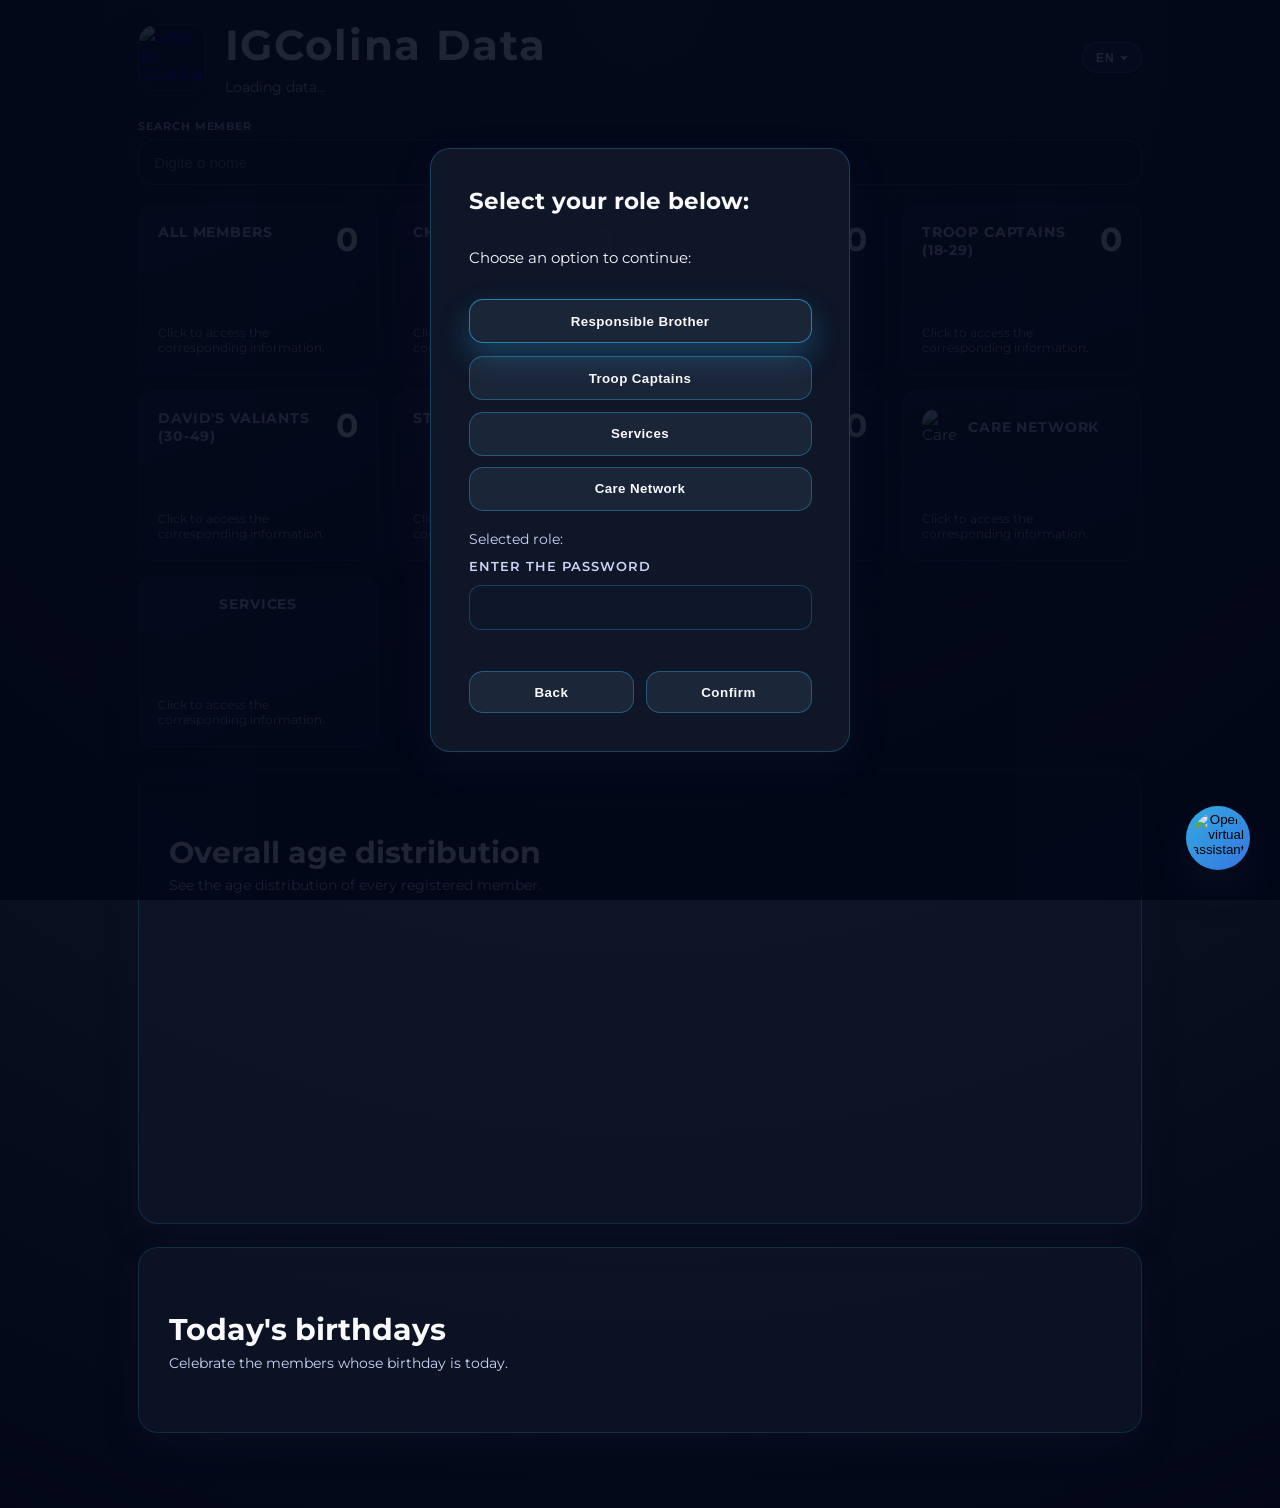
==== commit 377bb71e: "Add files via upload" ====
--- a/index.html
+++ b/index.html
@@ -406,6 +406,9 @@
           <button type="button" data-access-role="servicos">
             Serviços
           </button>
+          <button type="button" data-access-role="careNetwork">
+            Rede de Cuidado
+          </button>
         </div>
         <form class="access-form" id="access-form" hidden>
           <p class="access-selected-role" id="access-selected-text">
--- a/styles.css
+++ b/styles.css
@@ -521,7 +521,9 @@
   cursor: pointer;
   display: flex;
   flex-direction: column;
+  justify-content: space-between;
   gap: 1rem;
+  min-height: clamp(160px, 19vh, 200px);
 }
 
 .card.restricted {
@@ -613,11 +615,15 @@
 }
 
 .card--care-network .card-header {
-  flex-direction: column;
-  align-items: center;
-  justify-content: center;
-  text-align: center;
+  flex-direction: row;
+  align-items: center;
+  justify-content: flex-start;
+  text-align: left;
   gap: 0.75rem;
+}
+
+.card--care-network h2 {
+  flex: 1;
 }
 
 .card--care-network .value {
@@ -625,12 +631,27 @@
 }
 
 .card-care-image {
-  width: 100%;
-  max-width: 140px;
-  aspect-ratio: 1;
+  width: 35px;
+  height: 35px;
+  flex-shrink: 0;
   object-fit: cover;
   border-radius: 14px;
   box-shadow: 0 14px 32px rgba(15, 23, 42, 0.45);
+}
+
+@media (max-width: 600px) {
+  .card {
+    min-height: 150px;
+  }
+
+  .card--care-network .card-header {
+    gap: 0.5rem;
+  }
+
+  .card-care-image {
+    width: 32px;
+    height: 32px;
+  }
 }
 
 .card-hint {
@@ -1029,8 +1050,9 @@
 }
 
 .parent-line-child {
-  color: var(--text-secondary);
-  font-size: 0.9rem;
+  color: var(--text-primary);
+  font-size: 1rem;
+  font-weight: 600;
 }
 
 .care-card {
@@ -2352,5 +2374,29 @@
   }
 }
 
+.care-network-hero {
+  display: flex;
+  justify-content: center;
+  align-items: center;
+  padding: 1.5rem 0 0;
+}
+
+.care-network-hero__logo {
+  width: 100%;
+  max-width: 240px;
+  height: auto;
+  filter: drop-shadow(0 1rem 2.5rem rgba(0, 0, 0, 0.3));
+}
+
+@media (max-width: 768px) {
+  .care-network-hero {
+    padding: 1rem 0 0.5rem;
+  }
+
+  .care-network-hero__logo {
+    max-width: 200px;
+  }
+}
+
 @media (min-width: 640px) {
 }
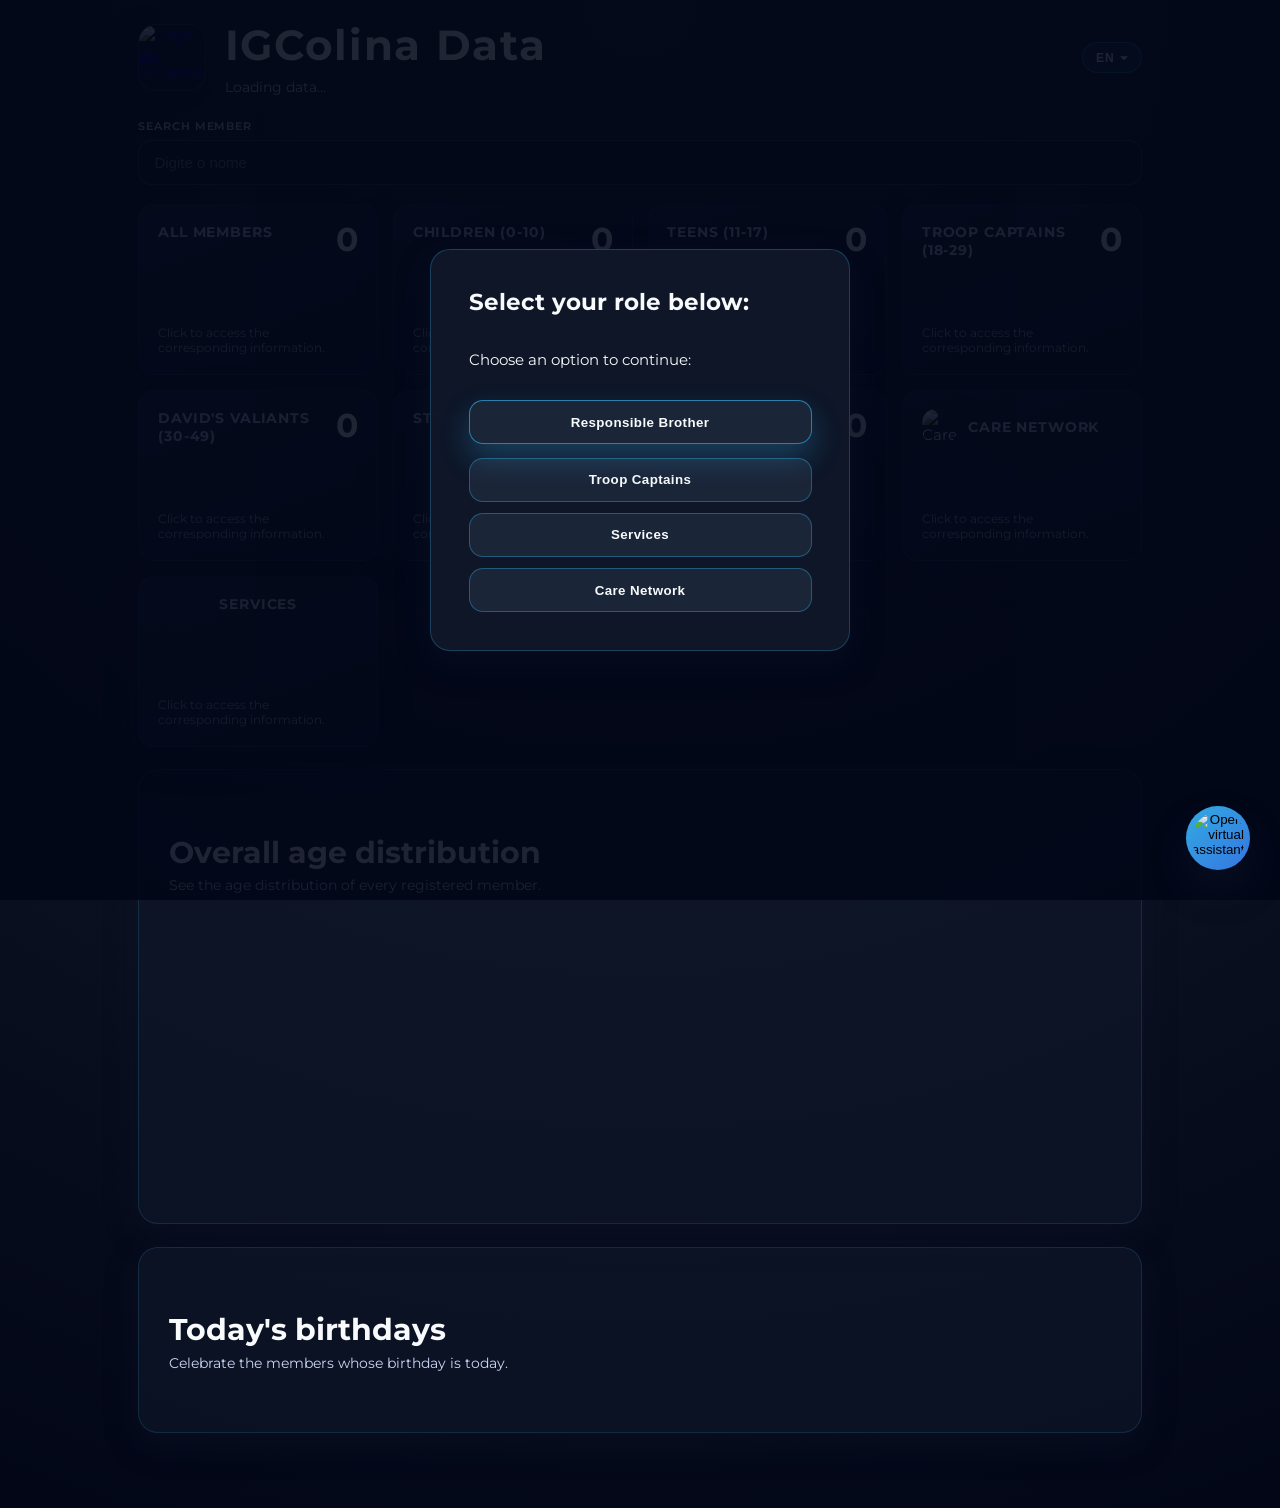
==== commit 457f2116: "Add files via upload" ====
--- a/index.html
+++ b/index.html
@@ -62,24 +62,6 @@
             <button
               type="button"
               class="user-profile-action"
-              id="change-password"
-              role="menuitem"
-              hidden
-            >
-              Trocar senha
-            </button>
-            <button
-              type="button"
-              class="user-profile-action"
-              id="manage-profiles"
-              role="menuitem"
-              hidden
-            >
-              Gerenciar perfis
-            </button>
-            <button
-              type="button"
-              class="user-profile-action"
               id="manage-services"
               role="menuitem"
             >
@@ -254,139 +236,6 @@
     </div>
 
     <div
-      class="credential-modal"
-      id="password-modal"
-      role="dialog"
-      aria-modal="true"
-      aria-hidden="true"
-      hidden
-    >
-      <div class="credential-modal-dialog" id="password-modal-dialog" role="document">
-        <button
-          type="button"
-          class="credential-modal-close"
-          id="password-modal-close"
-          aria-label="Fechar"
-        >
-          ×
-        </button>
-        <h2 id="password-modal-title">Trocar senha</h2>
-        <p id="password-modal-description">Atualize a senha deste perfil.</p>
-        <form class="credential-modal-form" id="password-modal-form">
-          <label class="credential-modal-label" for="password-modal-new"
-            >Nova senha</label
-          >
-          <input
-            type="password"
-            id="password-modal-new"
-            autocomplete="new-password"
-            placeholder="Digite a nova senha"
-          />
-          <label class="credential-modal-label" for="password-modal-confirm"
-            >Confirmar senha</label
-          >
-          <input
-            type="password"
-            id="password-modal-confirm"
-            autocomplete="new-password"
-            placeholder="Confirme a nova senha"
-          />
-          <p class="credential-modal-feedback" id="password-modal-feedback" role="alert"></p>
-          <div class="credential-modal-actions">
-            <button
-              type="button"
-              class="credential-modal-button secondary"
-              id="password-modal-cancel"
-            >
-              Cancelar
-            </button>
-            <button
-              type="submit"
-              class="credential-modal-button primary"
-              id="password-modal-save"
-            >
-              Salvar
-            </button>
-          </div>
-        </form>
-      </div>
-    </div>
-
-    <div
-      class="credential-modal"
-      id="profile-modal"
-      role="dialog"
-      aria-modal="true"
-      aria-hidden="true"
-      hidden
-    >
-      <div class="credential-modal-dialog" id="profile-modal-dialog" role="document">
-        <button
-          type="button"
-          class="credential-modal-close"
-          id="profile-modal-close"
-          aria-label="Fechar"
-        >
-          ×
-        </button>
-        <h2 id="profile-modal-title">Adicionar perfil</h2>
-        <p id="profile-modal-description">
-          Defina um nome, escolha a função e registre uma senha de acesso.
-        </p>
-        <form class="credential-modal-form" id="profile-modal-form">
-          <label class="credential-modal-label" for="profile-modal-name"
-            >Nome do perfil</label
-          >
-          <input
-            type="text"
-            id="profile-modal-name"
-            autocomplete="off"
-            placeholder="Digite o nome"
-          />
-          <label class="credential-modal-label" for="profile-modal-role"
-            >Função</label
-          >
-          <select id="profile-modal-role"></select>
-          <label class="credential-modal-label" for="profile-modal-password"
-            >Senha</label
-          >
-          <input
-            type="password"
-            id="profile-modal-password"
-            autocomplete="new-password"
-            placeholder="Cadastre uma senha"
-          />
-          <label class="credential-modal-label" for="profile-modal-confirm"
-            >Confirmar senha</label
-          >
-          <input
-            type="password"
-            id="profile-modal-confirm"
-            autocomplete="new-password"
-            placeholder="Repita a senha"
-          />
-          <p class="credential-modal-feedback" id="profile-modal-feedback" role="alert"></p>
-          <div class="credential-modal-actions">
-            <button
-              type="button"
-              class="credential-modal-button secondary"
-              id="profile-modal-cancel"
-            >
-              Cancelar
-            </button>
-            <button
-              type="submit"
-              class="credential-modal-button primary"
-              id="profile-modal-save"
-            >
-              Salvar perfil
-            </button>
-          </div>
-        </form>
-      </div>
-    </div>
-
-    <div
       class="access-modal"
       id="access-modal"
       role="dialog"
@@ -411,7 +260,7 @@
           </button>
         </div>
         <form class="access-form" id="access-form" hidden>
-          <p class="access-selected-role" id="access-selected-text">
+          <p class="access-selected-role" id="access-selected-text" hidden>
             Função selecionada: <span id="selected-role-label"></span>
           </p>
           <label for="access-password" id="access-password-label"
--- a/styles.css
+++ b/styles.css
@@ -1551,6 +1551,10 @@
   gap: 0.75rem;
 }
 
+.access-form[hidden] {
+  display: none;
+}
+
 .access-form label {
   font-size: 0.85rem;
   font-weight: 600;
@@ -1578,6 +1582,10 @@
   margin: 0;
   font-size: 0.95rem;
   color: var(--text-secondary);
+}
+
+.access-selected-role[hidden] {
+  display: none;
 }
 
 .access-error {
